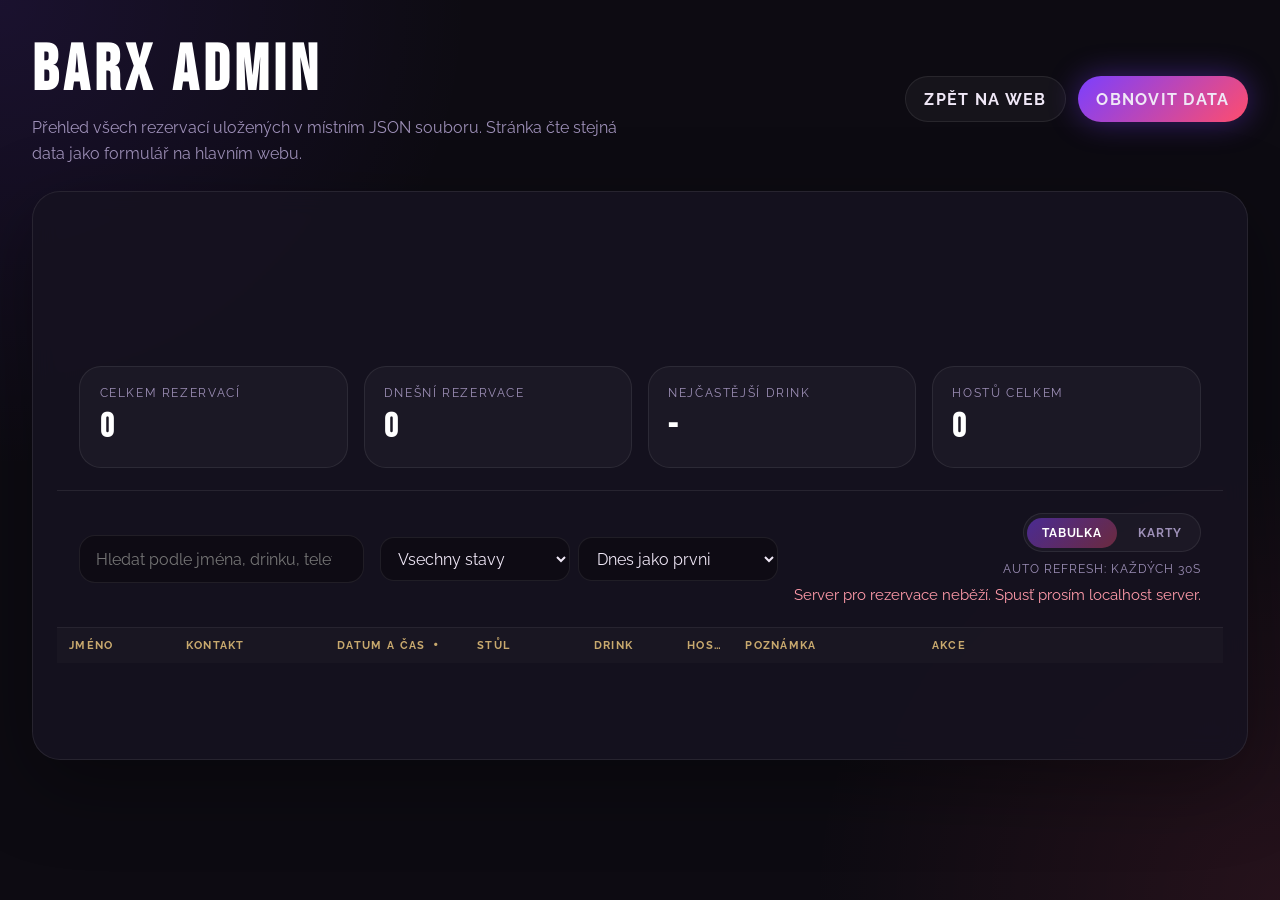
==== admin.html @ d971dcf2 "Enhance admin and public website functionality; add comments and improve code organization" ====
<!DOCTYPE html>
<html lang="cs">
<head>
  <meta charset="UTF-8" />
  <meta name="viewport" content="width=device-width, initial-scale=1.0" />
  <meta name="description" content="BarX Admin - přehled, filtrování a správa rezervací." />
  <meta name="robots" content="noindex,nofollow" />
  <meta property="og:type" content="website" />
  <meta property="og:locale" content="cs_CZ" />
  <meta property="og:site_name" content="BarX" />
  <meta property="og:title" content="BarX Admin" />
  <meta property="og:description" content="Interní administrační přehled rezervací pro BarX." />
  <title>BarX Admin</title>
  <link rel="preconnect" href="https://fonts.googleapis.com" />
  <link rel="preconnect" href="https://fonts.gstatic.com" crossorigin />
  <link rel="preload" as="style" href="https://fonts.googleapis.com/css2?family=Bebas+Neue&family=Raleway:wght@400;500;600;700&display=swap" />
  <link href="https://fonts.googleapis.com/css2?family=Bebas+Neue&family=Raleway:wght@400;500;600;700&display=swap" rel="stylesheet" />
  <link rel="preload" as="style" href="styles.css" />
  <link rel="stylesheet" href="styles.css" />
</head>
<body class="admin-page">
  <div class="shell">
    <header class="topbar">
      <div>
        <h1>BarX Admin</h1>
        <p>Přehled všech rezervací uložených v místním JSON souboru. Stránka čte stejná data jako formulář na hlavním webu.</p>
      </div>
      <div class="actions">
        <a class="btn" href="/index.html" data-tip="Přejít na hlavní web">Zpět na web</a>
        <button id="refreshBtn" class="btn btn-primary" type="button" data-tip="Znovu načíst rezervace ze serveru">Obnovit data</button>
      </div>
    </header>

    <section class="panel">
      <div class="stats">
        <div class="stat"><span>Celkem rezervací</span><strong id="statTotal">0</strong></div>
        <div class="stat"><span>Dnešní rezervace</span><strong id="statToday">0</strong></div>
        <div class="stat"><span>Nejčastější drink</span><strong id="statDrink">-</strong></div>
        <div class="stat"><span>Hostů celkem</span><strong id="statGuests">0</strong></div>
      </div>
      <div class="toolbar">
        <div class="search">
          <input id="searchInput" type="search" aria-label="Hledat rezervace" placeholder="Hledat podle jména, drinku, telefonu nebo stolu" />
        </div>
        <div class="filter-controls" aria-label="Filtr a razeni rezervaci">
          <select id="statusFilter" class="toolbar-select" aria-label="Filtr podle stavu" data-tip="Filtr podle stavu rezervace">
            <option value="all">Vsechny stavy</option>
            <option value="new">Nove</option>
            <option value="called">Volano</option>
            <option value="confirmed">Potvrzene</option>
            <option value="done">V poradku</option>
            <option value="completed">Dokonceno</option>
          </select>
          <select id="sortBy" class="toolbar-select" aria-label="Razeni rezervaci" data-tip="Razeni vysledku">
            <option value="today-first" selected>Dnes jako prvni</option>
            <option value="date-desc">Nejnovejsi termin</option>
            <option value="date-asc">Nejstarsi termin</option>
            <option value="created-desc">Nejnovejsi vytvoreni</option>
            <option value="created-asc">Nejstarsi vytvoreni</option>
            <option value="name-asc">Jmeno A-Z</option>
            <option value="guests-desc">Hoste od nejvice</option>
            <option value="guests-asc">Hoste od nejmene</option>
          </select>
        </div>
        <div class="toolbar-right">
          <div class="view-tabs">
            <button id="tabTable" class="view-tab is-active" type="button" data-view="table" data-tip="Zobrazit jako tabulku">Tabulka</button>
            <button id="tabCards" class="view-tab" type="button" data-view="cards" data-tip="Zobrazit jako karty">Karty</button>
          </div>
          <div id="autoRefreshInfo" class="auto-refresh">Auto refresh: každých 30s</div>
          <div id="status" class="status" role="status" aria-live="polite" aria-atomic="true"></div>
        </div>
      </div>
      <div id="tableView" class="view-content is-active table-wrap">
        <table>
          <thead>
            <tr>
              <th>Jméno</th>
              <th>Kontakt</th>
              <th>
                <button id="dateSortToggle" class="date-sort-btn" type="button" aria-label="Řazení podle data a času" data-tip="Řazení: neutral, vzestupně, sestupně">
                  Datum a čas <span id="dateSortIndicator" aria-hidden="true">•</span>
                </button>
              </th>
              <th>Stůl</th>
              <th>Drink</th>
              <th>Hosté</th>
              <th>Poznámka</th>
              <th>Akce</th>
            </tr>
          </thead>
          <tbody id="reservationRows"></tbody>
        </table>
        <div id="emptyState" class="empty" hidden>Zatím tu nejsou žádné rezervace.</div>
      </div>
      <div id="cardsView" class="view-content">
        <div class="cards-sort-row">
          <button id="dateSortToggleCards" class="date-sort-chip" type="button" aria-label="Řazení podle data a času" data-tip="Řazení: neutral, vzestupně, sestupně">
            Datum <span id="dateSortIndicatorCards" aria-hidden="true">•</span>
          </button>
        </div>
        <div id="reservationCards" class="cards-wrap"></div>
        <div id="emptyCards" class="empty" hidden>Zatím tu nejsou žádné rezervace.</div>
      </div>
    </section>
  </div>

  <script>
    // ===== BarX Admin Dashboard =====
    // Správa rezervací se live filtrováním, řazením a rychlými akcemi

    // API konfigurace
    const API_BASE = '/api/reservations';

    // Mapování table IDs na lidsky čitelné názvy
    const TABLE_LABELS = {
      'bar-2': 'Bar 02 · Barový pult',
      'window-4': 'Window 04 · U okna',
      'lounge-4': 'Lounge 04 · Lounge zóna',
      'booth-6': 'Booth 06 · Polouzavřený box',
      'vip-8': 'VIP 08 · Zadní salonek'
    };

    // ===== DOM REFERENCES =====
    // Odkazy na klíčové DOM prvky
    const rows = document.getElementById('reservationRows');
    const emptyState = document.getElementById('emptyState');
    const cardsWrap = document.getElementById('reservationCards');
    const emptyCards = document.getElementById('emptyCards');
    const tableView = document.getElementById('tableView');
    const cardsView = document.getElementById('cardsView');
    const autoRefreshInfo = document.getElementById('autoRefreshInfo');
    const tabButtons = document.querySelectorAll('.view-tab');
    const refreshBtn = document.getElementById('refreshBtn');
    const searchInput = document.getElementById('searchInput');
    const statusFilter = document.getElementById('statusFilter');
    const sortBy = document.getElementById('sortBy');
    const dateSortToggle = document.getElementById('dateSortToggle');
    const dateSortIndicator = document.getElementById('dateSortIndicator');
    const dateSortToggleCards = document.getElementById('dateSortToggleCards');
    const dateSortIndicatorCards = document.getElementById('dateSortIndicatorCards');
    const statusEl = document.getElementById('status');
    const statTotal = document.getElementById('statTotal');
    const statToday = document.getElementById('statToday');
    const statDrink = document.getElementById('statDrink');
    const statGuests = document.getElementById('statGuests');

    // ===== STATE VARIABLES =====
    // Veškeré stránkové stavy
    let reservations = [];          // Veškeré rezervace ze serveru
    let currentView = 'table';      // Aktuální pohled (table/cards)
    let userChangedView = false;    // Uživatel ručně změnil pohled (nemění se auto-refresh)
    let dateSortMode = 'none';      // Modo řazení data/času: 'none', 'asc', 'desc'

    // Aktualizuje UI indikátor řazení data (•/↑/↓)
    function updateDateSortUI() {
      const indicatorMap = {
        'none': '•',
        'asc': '↑',
        'desc': '↓'
      };
      const labelMap = {
        'none': 'Řazení podle data a času: bez řazení',
        'asc': 'Řazení podle data a času: vzestupně',
        'desc': 'Řazení podle data a času: sestupně'
      };
      const indicator = indicatorMap[dateSortMode] || '•';
      const label = labelMap[dateSortMode] || labelMap.none;
      dateSortIndicator.textContent = indicator;
      dateSortIndicatorCards.textContent = indicator;
      dateSortToggle.setAttribute('aria-label', label);
      dateSortToggleCards.setAttribute('aria-label', label);
    }

    // Cykluje mode řazení: none → asc → desc → none
    function cycleDateSortMode() {
      if (dateSortMode === 'none') {
        dateSortMode = 'asc';
      } else if (dateSortMode === 'asc') {
        dateSortMode = 'desc';
      } else {
        dateSortMode = 'none';
      }
      updateDateSortUI();
      renderViews();
    }

    // Normalizuje status na jednu ze 5 povolených hodnot
    function normalizeStatus(status) {
      const value = String(status || 'new').trim();
      const allowed = ['new', 'called', 'confirmed', 'done', 'completed'];
      return allowed.includes(value) ? value : 'new';
    }

    // Mapuje status internal na zobrazovaný label (česky)
    function statusLabel(status) {
      const map = {
        'new': 'nova',
        'called': 'volano',
        'confirmed': 'potvrzena',
        'done': 'v poradku',
        'completed': 'dokonceno'
      };
      return map[normalizeStatus(status)] || 'nova';
    }

    // Zobrazuje zprávu o statusu (erfolg/error/warning)
    function setStatus(message, type = '') {
      statusEl.textContent = message;
      statusEl.className = type ? 'status ' + type : 'status';
    }

    // Určí, zda je datum dnes, v minulosti, nebo v budoucnosti
    function getDateState(dateValue) {
      const today = new Date().toISOString().split('T')[0];
      if (dateValue === today) return 'today';
      if (dateValue < today) return 'past';
      return 'future';
    }

    // Vrátí českou reprezentaci relatívního data
    function formatRelativeState(state) {
      if (state === 'today') return 'dnes';
      if (state === 'past') return 'minulé';
      return 'budoucí';
    }

    // Přepíná mezi tabulkovým a kartovým pohledem
    function switchView(view) {
      currentView = view;
      tableView.classList.toggle('is-active', view === 'table');
      cardsView.classList.toggle('is-active', view === 'cards');
      tabButtons.forEach(button => {
        button.classList.toggle('is-active', button.dataset.view === view);
      });
    }

    // API wrapper - vrací parsed JSON nebo vyhodí chybu
    async function apiRequest(url, options = {}) {
      const response = await fetch(url, {
        headers: {
          'Content-Type': 'application/json',
          ...(options.headers || {})
        },
        ...options
      });
      const payload = (response.headers.get('content-type') || '').includes('application/json')
        ? await response.json()
        : null;
      if (!response.ok) {
        throw new Error(payload && payload.error ? payload.error : 'Nepodařilo se načíst data.');
      }
      return payload;
    }

    // Formátuje datum a čas pro zobrazení
    function formatDate(dateValue, slotValue) {
      return new Intl.DateTimeFormat('cs-CZ', {
        weekday: 'short',
        day: 'numeric',
        month: 'numeric',
        year: 'numeric'
      }).format(new Date(dateValue + 'T12:00:00')) + ' · ' + slotValue;
    }

    // Aktualizuje statistiky v panelu (počty, nejčastější drink, hosty)
    function updateStats(items) {
      statTotal.textContent = String(items.length);
      const today = new Date().toISOString().split('T')[0];
      statToday.textContent = String(items.filter(item => item.date === today).length);
      statGuests.textContent = String(items.reduce((sum, item) => sum + Number(item.guests || 0), 0));
      const drinkCounts = items.reduce((acc, item) => {
        const key = item.drink || 'Bez drinku';
        acc[key] = (acc[key] || 0) + 1;
        return acc;
      }, {});
      const topDrink = Object.entries(drinkCounts).sort((a, b) => b[1] - a[1])[0];
      statDrink.textContent = topDrink ? topDrink[0] : '-';
    }

    // ===== CORE FILTERING & SORTING =====
    // Filtruje rezervace podle stavu a hledaného termínu
    // Aplikuje řazení: dateSortMode (ručí), nebo sortBy dropdown
    // Dohlíží na to, aby dnešní položky byly vždy první
    function getFilteredReservations() {
      const term = searchInput.value.trim().toLowerCase();
      const filtered = reservations.filter(item => {
        const normalizedStatus = normalizeStatus(item.status);
        if (statusFilter.value !== 'all' && normalizedStatus !== statusFilter.value) {
          return false;
        }
        if (!term) return true;
        return [
          item.name,
          item.phone,
          item.email,
          item.drink,
          statusLabel(item.status),
          item.tableId,
          TABLE_LABELS[item.tableId] || ''
        ].join(' ').toLowerCase().includes(term);
      });

      const parseSlotMinutes = (slotValue) => {
        const parts = String(slotValue || '').split(':');
        const hours = Number(parts[0] || 0);
        const minutes = Number(parts[1] || 0);
        return (hours * 60) + minutes;
      };

      const reservationDateTime = (item) => {
        const dateBase = new Date(item.date + 'T00:00:00').getTime();
        return dateBase + (parseSlotMinutes(item.slot) * 60000);
      };

      const now = new Date();
      const today = now.getFullYear() + '-' + String(now.getMonth() + 1).padStart(2, '0') + '-' + String(now.getDate()).padStart(2, '0');

      if (dateSortMode === 'asc') {
        filtered.sort((a, b) => reservationDateTime(a) - reservationDateTime(b));
        return filtered;
      }
      if (dateSortMode === 'desc') {
        filtered.sort((a, b) => reservationDateTime(b) - reservationDateTime(a));
        return filtered;
      }

      const sortMode = sortBy.value;
      const compareWithinGroup = (a, b) => {
        if (sortMode === 'today-first') return reservationDateTime(b) - reservationDateTime(a);
        if (sortMode === 'date-asc') return reservationDateTime(a) - reservationDateTime(b);
        if (sortMode === 'date-desc') return reservationDateTime(b) - reservationDateTime(a);
        if (sortMode === 'created-asc') return new Date(a.createdAt).getTime() - new Date(b.createdAt).getTime();
        if (sortMode === 'created-desc') return new Date(b.createdAt).getTime() - new Date(a.createdAt).getTime();
        if (sortMode === 'name-asc') return String(a.name || '').localeCompare(String(b.name || ''), 'cs');
        if (sortMode === 'guests-asc') return Number(a.guests || 0) - Number(b.guests || 0);
        if (sortMode === 'guests-desc') return Number(b.guests || 0) - Number(a.guests || 0);
        return 0;
      };

      filtered.sort((a, b) => {
        const todayRankA = a.date === today ? 0 : 1;
        const todayRankB = b.date === today ? 0 : 1;
        if (todayRankA !== todayRankB) return todayRankA - todayRankB;

        if (dateSortMode === 'asc') return reservationDateTime(a) - reservationDateTime(b);
        if (dateSortMode === 'desc') return reservationDateTime(b) - reservationDateTime(a);
        return compareWithinGroup(a, b);
      });

      return filtered;
    }

    // Aktualizuje rezervaci (PATCH) a načte data
    async function updateReservation(id, patch, successMessage) {
      await apiRequest(API_BASE + '/' + id, {
        method: 'PATCH',
        body: JSON.stringify(patch)
      });
      await loadReservations();
      setStatus(successMessage, 'success');
    }

    // Přiřadí event handlery pro akce (call/confirm/done/delete)
    function attachActionHandlers(container, item) {
      container.querySelectorAll('[data-action]').forEach(button => {
        button.addEventListener('click', async () => {
          const action = button.getAttribute('data-action');
          if (action === 'delete') {
            try {
              await apiRequest(API_BASE + '/' + item.id, { method: 'DELETE' });
              await loadReservations();
              setStatus('Rezervace byla smazána.', 'success');
            } catch (error) {
              setStatus(error.message, 'error');
            }
            return;
          }

          try {
            if (action === 'call') {
              await updateReservation(item.id, { status: 'called' }, 'Rezervace označena jako volano.');
              window.location.href = 'tel:' + String(item.phone || '').replace(/\s+/g, '');
              return;
            }
            if (action === 'confirm') {
              await updateReservation(item.id, { status: 'confirmed' }, 'Rezervace byla potvrzena.');
              return;
            }
            if (action === 'done') {
              await updateReservation(item.id, { status: 'done' }, 'Rezervace označena jako v pořádku.');
            }
          } catch (error) {
            setStatus(error.message, 'error');
          }
        });
      });
    }

    // ===== RENDERING =====
    // Vykresluje tabulkový pohled
    function renderTable(filtered) {
      rows.innerHTML = '';
      emptyState.hidden = filtered.length > 0;

      filtered.forEach(item => {
        const tr = document.createElement('tr');
        const status = normalizeStatus(item.status);
        tr.innerHTML =
          '<td><strong>' + item.name + '</strong><br><span class="badge status-' + status + '">' + statusLabel(status) + '</span></td>' +
          '<td>' + item.phone + '<br><span class="muted">' + item.email + '</span></td>' +
          '<td>' + formatDate(item.date, item.slot) + '<br><span class="muted">vytvořeno ' + new Date(item.createdAt).toLocaleString('cs-CZ') + '</span></td>' +
          '<td><span class="table-highlight" title="' + (TABLE_LABELS[item.tableId] || item.tableId) + '">' + (TABLE_LABELS[item.tableId] || item.tableId) + '</span></td>' +
          '<td>' + (item.drink || '-') + '</td>' +
          '<td>' + item.guests + '</td>' +
          '<td title="' + (item.note || '') + '">' + (item.note || '<span class="muted">bez poznámky</span>') + '</td>' +
          '<td><div class="row-actions">' +
            '<button class="mini-btn is-muted" type="button" data-action="call" aria-label="Zavolat" data-tip="Zavolat hostu">☎</button>' +
            '<button class="mini-btn is-success" type="button" data-action="confirm" aria-label="Potvrdit" data-tip="Potvrdit rezervaci">✓</button>' +
            '<button class="mini-btn is-gold" type="button" data-action="done" aria-label="V pořádku" data-tip="Označit jako v pořádku">★</button>' +
            '<button class="mini-btn is-danger" type="button" data-action="delete" aria-label="Smazat" data-tip="Smazat rezervaci">🗑</button>' +
          '</div></td>';
        attachActionHandlers(tr, item);
        rows.appendChild(tr);
      });
    }

    // Vykresluje kartový pohled
    function renderCards(filtered) {
      cardsWrap.innerHTML = '';
      emptyCards.hidden = filtered.length > 0;

      const today = new Date().toISOString().split('T')[0];
      const todayItems = [];
      const otherItems = [];
      filtered.forEach(item => {
        if (item.date === today) {
          todayItems.push(item);
          return;
        }
        otherItems.push(item);
      });
      const cardsItems = todayItems.concat(otherItems);

      cardsItems.forEach(item => {
        const state = getDateState(item.date);
        const status = normalizeStatus(item.status);
        const card = document.createElement('article');
        card.className = 'reservation-card ' + state;
        card.innerHTML =
          '<div class="card-head">' +
            '<div class="card-name">' + item.name + '</div>' +
            '<div class="card-tags">' +
              '<span class="card-tag ' + state + '">' + formatRelativeState(state) + '</span>' +
              '<span class="badge status-' + status + '">' + statusLabel(status) + '</span>' +
              '<span class="card-tag">' + (item.drink || '-') + '</span>' +
            '</div>' +
          '</div>' +
          '<div class="card-table-highlight">Stůl: ' + (TABLE_LABELS[item.tableId] || item.tableId) + '</div>' +
          '<div class="card-meta">' +
            formatDate(item.date, item.slot) + '<br>' +
            item.guests + ' hostů · ' + item.phone + '<br>' +
            (item.note ? item.note : '<span class="muted">bez poznámky</span>') +
          '</div>' +
          '<div class="row-actions">' +
            '<button class="mini-btn is-muted" type="button" data-action="call" aria-label="Zavolat" data-tip="Zavolat hostu">☎</button>' +
            '<button class="mini-btn is-success" type="button" data-action="confirm" aria-label="Potvrdit" data-tip="Potvrdit rezervaci">✓</button>' +
            '<button class="mini-btn is-gold" type="button" data-action="done" aria-label="V pořádku" data-tip="Označit jako v pořádku">★</button>' +
            '<button class="mini-btn is-danger" type="button" data-action="delete" aria-label="Smazat" data-tip="Smazat rezervaci">🗑</button>' +
          '</div>';

        attachActionHandlers(card, item);

        cardsWrap.appendChild(card);
      });
    }

    function renderViews() {
      const filtered = getFilteredReservations();
      updateStats(filtered);
      renderTable(filtered);
      renderCards(filtered);
    }

    async function loadReservations() {
      const payload = await apiRequest(API_BASE);
      reservations = payload.reservations || [];
      renderViews();
    }

    refreshBtn.addEventListener('click', async () => {
      try {
        await loadReservations();
        setStatus('Data byla obnovena.', 'success');
      } catch (error) {
        setStatus(error.message, 'error');
      }
    });

    searchInput.addEventListener('input', () => {
      renderViews();
    });

    statusFilter.addEventListener('change', () => {
      renderViews();
    });

    sortBy.addEventListener('change', () => {
      renderViews();
    });

    dateSortToggle.addEventListener('click', cycleDateSortMode);
    dateSortToggleCards.addEventListener('click', cycleDateSortMode);

    tabButtons.forEach(button => {
      button.addEventListener('click', () => {
        userChangedView = true;
        switchView(button.dataset.view);
      });
    });

    function applyMobileViewDefaults() {
      if (window.matchMedia('(max-width: 760px)').matches && !userChangedView) {
        switchView('cards');
      }
    }

    window.addEventListener('resize', applyMobileViewDefaults);
    applyMobileViewDefaults();
    updateDateSortUI();

    setInterval(async () => {
      try {
        await loadReservations();
        autoRefreshInfo.textContent = 'Auto refresh: právě aktualizováno v ' + new Date().toLocaleTimeString('cs-CZ');
      } catch (error) {
        autoRefreshInfo.textContent = 'Auto refresh: chyba připojení';
      }
    }, 30000);

    loadReservations().catch(error => {
      setStatus('Server pro rezervace neběží. Spusť prosím localhost server.', 'error');
      console.error(error);
    });
  </script>
</body>
</html>
---- styles.css ----
*, *::before, *::after { box-sizing: border-box; margin: 0; padding: 0; }

    :root {
      --bg:        #0d0b12;
      --surface:   #15121e;
      --card:      #1c1829;
      --accent1:   #c8a96e;   /* gold */
      --accent2:   #7b3fff;   /* purple */
      --accent3:   #ff4d6d;   /* pink‑red */
      --text:      #e8e0f0;
      --muted:     #8b7fa3;
      --radius:    18px;
    }

    html { scroll-behavior: smooth; }

    body {
      background: var(--bg);
      color: var(--text);
      font-family: 'Raleway', sans-serif;
      min-height: 100vh;
      overflow-x: hidden;
    }

    .skip-link {
      position: absolute;
      left: 1rem;
      top: -3.5rem;
      z-index: 1000;
      padding: .6rem .9rem;
      border-radius: 10px;
      background: #fff;
      color: #111;
      font-weight: 700;
      text-decoration: none;
      transition: top .2s ease;
    }
    .skip-link:focus-visible {
      top: 1rem;
      outline: 2px solid var(--accent2);
      outline-offset: 2px;
    }

    /* ── TOOLTIPS ─────────────────────────────────────── */
    [data-tip] { position: relative; }
    [data-tip]::after {
      content: attr(data-tip);
      position: absolute;
      bottom: calc(100% + 9px);
      left: 50%;
      transform: translateX(-50%) scale(.94);
      transform-origin: bottom center;
      background: rgba(14, 11, 22, 0.97);
      color: #e8e0f0;
      font-family: 'Raleway', sans-serif;
      font-size: .72rem;
      font-weight: 500;
      line-height: 1.45;
      padding: .38rem .7rem;
      border-radius: 8px;
      white-space: nowrap;
      pointer-events: none;
      opacity: 0;
      transition: opacity .17s ease, transform .17s ease;
      z-index: 9000;
      border: 1px solid rgba(200,169,110,.22);
      box-shadow: 0 6px 20px rgba(0,0,0,.55);
      letter-spacing: .015em;
    }
    [data-tip]::before {
      content: '';
      position: absolute;
      bottom: calc(100% + 3px);
      left: 50%;
      transform: translateX(-50%);
      border: 5px solid transparent;
      border-top-color: rgba(14, 11, 22, 0.97);
      pointer-events: none;
      opacity: 0;
      transition: opacity .17s ease;
      z-index: 9000;
    }
    [data-tip]:hover::after,
    [data-tip]:focus-visible::after {
      opacity: 1;
      transform: translateX(-50%) scale(1);
    }
    [data-tip]:hover::before,
    [data-tip]:focus-visible::before { opacity: 1; }

    /* Nav tooltips point downward (nav is fixed at top of viewport) */
    nav [data-tip]::after {
      bottom: auto;
      top: calc(100% + 9px);
      transform-origin: top center;
      transform: translateX(-50%) scale(.94);
    }
    nav [data-tip]:hover::after,
    nav [data-tip]:focus-visible::after {
      transform: translateX(-50%) scale(1);
    }
    nav [data-tip]::before {
      bottom: auto;
      top: calc(100% + 3px);
      border-top-color: transparent;
      border-bottom-color: rgba(14, 11, 22, 0.97);
    }

    /* ── FLOATING GAS PLANET ─────────────────────────── */
    .gas-planet {
      position: absolute;
      width: 320px;
      height: 320px;
      left: -18%;
      top: 8%;
      border-radius: 50%;
      pointer-events: none;
      z-index: 0;
      opacity: .52;
      background:
        radial-gradient(circle at 28% 23%, rgba(255,255,255,.46) 0%, rgba(255,255,255,.16) 14%, transparent 34%),
        radial-gradient(circle at 74% 79%, rgba(24,11,48,.58) 0%, rgba(24,11,48,.18) 48%, transparent 72%),
        radial-gradient(circle at 36% 56%, rgba(139,92,246,.40) 0%, rgba(118,80,214,.32) 44%, rgba(97,64,184,.24) 66%, transparent 84%),
        radial-gradient(circle at 62% 64%, rgba(37,20,67,.30) 0%, rgba(22,12,43,.16) 58%, rgba(11,6,23,.1) 84%);
      box-shadow: inset -24px -20px 54px rgba(13,6,26,.42), 0 0 38px rgba(123,63,255,.16);
      filter: saturate(1.08);
      transform-origin: center;
      animation: gasPlanetOrbitHero 52s ease-in-out infinite alternate, gasPlanetSpin 34s linear infinite, gasPlanetBreath 11s ease-in-out infinite;
    }
    .gas-planet::before {
      content: '';
      position: absolute;
      inset: -14px;
      border-radius: 50%;
      border: 1.5px solid rgba(255,215,150,.18);
      border-left-color: rgba(255,215,150,.05);
      border-right-color: rgba(255,215,150,.05);
      transform: rotate(-15deg) scale(1.10, .84);
    }
    .gas-planet::after {
      content: '';
      position: absolute;
      width: 390px;
      height: 64px;
      left: -35px;
      top: 118px;
      border-radius: 50%;
      background: radial-gradient(ellipse at center, rgba(139,92,246,.22) 0%, rgba(139,92,246,.10) 36%, transparent 74%);
      transform: rotate(-10deg);
    }

    /* ── NAV ──────────────────────────────────────── */
    nav {
      position: fixed; top: 0; left: 0; right: 0; z-index: 100;
      display: flex; align-items: center; justify-content: space-between;
      padding: 1rem 2.5rem;
      background: linear-gradient(to bottom, rgba(13,11,18,.95) 0%, rgba(13,11,18,.78) 55%, rgba(13,11,18,.28) 100%);
      box-shadow: 0 8px 24px rgba(0,0,0,.18);
    }
    nav::after {
      content: '';
      position: absolute;
      left: 0;
      right: 0;
      bottom: -22px;
      height: 24px;
      background: linear-gradient(to bottom, rgba(13,11,18,.2), rgba(13,11,18,0));
      pointer-events: none;
    }
    .nav-logo {
      font-family: 'Bebas Neue', sans-serif;
      font-size: 2rem;
      letter-spacing: .12em;
      background: linear-gradient(135deg, var(--accent1), var(--accent3));
      background-clip: text;
      -webkit-background-clip: text;
      -webkit-text-fill-color: transparent;
    }
    .nav-links { display: flex; gap: 2rem; list-style: none; }
    .nav-links a {
      color: var(--muted);
      text-decoration: none;
      font-weight: 600;
      font-size: .85rem;
      letter-spacing: .08em;
      text-transform: uppercase;
      transition: color .25s;
    }
    .nav-links a:hover { color: #f0c986; }
    .nav-links a:focus-visible {
      color: #f0c986;
      outline: 2px solid rgba(240, 201, 134, .9);
      outline-offset: 4px;
      border-radius: 6px;
    }

    /* ── HERO ─────────────────────────────────────── */
    .hero {
      min-height: 100vh;
      display: flex; flex-direction: column;
      align-items: center; justify-content: center;
      text-align: center;
      padding: 2rem;
      position: relative;
      overflow: hidden;
    }
    .hero::before {
      content: '';
      position: absolute; inset: 0;
      background:
        radial-gradient(ellipse 80% 60% at 50% 40%, rgba(123,63,255,.18) 0%, transparent 70%),
        radial-gradient(ellipse 50% 40% at 80% 70%, rgba(255,77,109,.12) 0%, transparent 60%),
        radial-gradient(ellipse 40% 30% at 20% 80%, rgba(200,169,110,.10) 0%, transparent 60%);
      animation: heroPulse 9s ease-in-out infinite;
      z-index: 0;
      will-change: transform, opacity;
      pointer-events: none;
    }
    .hero::after {
      content: '';
      position: absolute;
      width: 120vmax;
      height: 120vmax;
      left: 50%;
      top: 50%;
      transform: translate(-50%, -50%);
      border-radius: 50%;
      background:
        conic-gradient(
          from 0deg,
          rgba(123,63,255,.18),
          rgba(255,77,109,.12),
          rgba(0,212,170,.10),
          rgba(200,169,110,.12),
          rgba(123,63,255,.18)
        );
      filter: blur(70px);
      opacity: .28;
      animation: heroAuroraSpin 24s linear infinite, heroAuroraBreath 8s ease-in-out infinite;
      z-index: 0;
      pointer-events: none;
      will-change: transform, opacity;
    }
    .hero-eyebrow {
      font-size: .78rem;
      letter-spacing: .3em;
      text-transform: uppercase;
      color: var(--accent1);
      margin-bottom: 1.2rem;
    }
    .hero h1 {
      font-family: 'Bebas Neue', sans-serif;
      font-size: clamp(4rem, 14vw, 11rem);
      line-height: .95;
      letter-spacing: .06em;
      background: linear-gradient(135deg, #fff 0%, var(--accent1) 25%, var(--accent2) 55%, var(--accent3) 80%, #fff 100%);
      background-size: 300% 300%;
      background-clip: text;
      -webkit-background-clip: text;
      -webkit-text-fill-color: transparent;
      margin-bottom: 1.5rem;
      animation: gradientShift 8s ease infinite, fadeUp 1s ease .3s both;
    }
    .hero-sub {
      font-family: 'Playfair Display', serif;
      font-style: italic;
      font-size: clamp(1.1rem, 2.5vw, 1.6rem);
      color: #c8bddb;
      max-width: 560px;
      line-height: 1.6;
      margin-bottom: 2.5rem;
    }
    .btn {
      display: inline-block;
      padding: .85rem 2.4rem;
      border-radius: 50px;
      font-family: 'Raleway', sans-serif;
      font-weight: 700;
      font-size: .9rem;
      letter-spacing: .1em;
      text-transform: uppercase;
      text-decoration: none;
      cursor: pointer;
      border: none;
      transition: transform .2s, box-shadow .2s;
    }
    .btn-primary {
      background: linear-gradient(135deg, var(--accent2), var(--accent3));
      color: #fff;
      box-shadow: 0 0 30px rgba(123,63,255,.4);
    }
    .btn-primary:hover {
      transform: translateY(-3px);
      box-shadow: 0 0 50px rgba(123,63,255,.6);
    }
    .btn:focus-visible {
      outline: 2px solid rgba(240, 201, 134, .95);
      outline-offset: 3px;
      box-shadow: 0 0 0 6px rgba(240, 201, 134, .15);
    }
    .btn-secondary {
      background: rgba(255,255,255,.05);
      color: var(--text);
      border: 1px solid rgba(200,169,110,.25);
      box-shadow: inset 0 0 0 1px rgba(255,255,255,.03);
    }
    .btn-secondary:hover {
      transform: translateY(-3px);
      border-color: rgba(200,169,110,.5);
      box-shadow: 0 0 30px rgba(200,169,110,.14);
    }
    .hero-actions {
      display: flex;
      gap: 1rem;
      flex-wrap: wrap;
      justify-content: center;
    }

    /* glowing orbs */
    .orb {
      position: absolute;
      border-radius: 50%;
      filter: blur(80px);
      opacity: .35;
      pointer-events: none;
      animation: float 8s ease-in-out infinite;
    }
    .orb-1 { width: 380px; height: 380px; background: var(--accent2); top: -80px; left: -100px; animation: orbPulse 9s ease-in-out infinite; }
    .orb-2 { width: 280px; height: 280px; background: var(--accent3); bottom: 60px; right: -60px; animation: orbPulse 7s ease-in-out infinite 2s; }
    .orb-3 { width: 200px; height: 200px; background: var(--accent1); bottom: 100px; left: 10%; animation: orbPulse 11s ease-in-out infinite 4s; }
    @keyframes float {
      0%, 100% { transform: translateY(0); }
      50%       { transform: translateY(-30px); }
    }
    @keyframes gasPlanetOrbitHero {
      0%   { transform: translate3d(0, 0, 0) scale(1); }
      30%  { transform: translate3d(36vw, 10vh, 0) scale(1.02); }
      60%  { transform: translate3d(64vw, 33vh, 0) scale(.98); }
      100% { transform: translate3d(86vw, 8vh, 0) scale(1); }
    }
    @keyframes gasPlanetSpin {
      from { filter: hue-rotate(0deg) saturate(1.06); }
      to   { filter: hue-rotate(4deg) saturate(1.08); }
    }
    @keyframes gasPlanetBreath {
      0%, 100% { opacity: .44; }
      50% { opacity: .58; }
    }

    /* ── SECTION COMMON ───────────────────────────── */
    section {
      padding: 6rem 1.5rem;
      scroll-margin-top: 96px;
    }
    .section-label {
      display: block;
      text-align: center;
      font-size: .72rem;
      letter-spacing: .35em;
      text-transform: uppercase;
      color: var(--accent1);
      margin-bottom: .6rem;
    }
    .section-title {
      text-align: center;
      font-family: 'Bebas Neue', sans-serif;
      font-size: clamp(2.4rem, 6vw, 4rem);
      letter-spacing: .08em;
      margin-bottom: 3.5rem;
      color: var(--text);
    }

    /* ── MENU ─────────────────────────────────────── */
    #menu { background: var(--surface); }

    .category-tabs {
      display: flex; justify-content: center; gap: .75rem;
      flex-wrap: wrap; margin-bottom: 3rem;
    }
    .tab-btn {
      padding: .5rem 1.5rem;
      border-radius: 50px;
      border: 1.5px solid rgba(200,169,110,.3);
      background: transparent;
      color: var(--muted);
      font-family: 'Raleway', sans-serif;
      font-weight: 600;
      font-size: .8rem;
      letter-spacing: .08em;
      text-transform: uppercase;
      cursor: pointer;
      transition: all .2s;
    }
    .tab-btn.active, .tab-btn:hover {
      background: var(--accent1);
      border-color: var(--accent1);
      color: #0d0b12;
    }

    .menu-grid {
      display: grid;
      grid-template-columns: repeat(auto-fill, minmax(290px, 1fr));
      gap: 1.5rem;
      max-width: 1200px;
      margin: 0 auto;
    }

    .drink-card {
      background: var(--card);
      border-radius: var(--radius);
      padding: 1.8rem;
      border: 1px solid rgba(255,255,255,.05);
      position: relative;
      overflow: hidden;
      transition: transform .3s, box-shadow .3s;
      cursor: default;
    }
    .drink-card::before {
      content: '';
      position: absolute; top: 0; left: 0; right: 0; height: 3px;
    .tab-btn:focus-visible {
      outline: 2px solid rgba(240, 201, 134, .95);
      outline-offset: 2px;
    }
      border-radius: var(--radius) var(--radius) 0 0;
      background: var(--card-accent, linear-gradient(90deg, var(--accent2), var(--accent3)));
    }
    .drink-card:hover {
      transform: translateY(-6px);
      box-shadow: 0 20px 50px rgba(0,0,0,.5), 0 0 30px var(--glow, rgba(123,63,255,.2));
    }
    .drink-card.is-clickable {
      cursor: pointer;
    }
    .drink-card.is-clickable:focus-visible {
      outline: 2px solid rgba(240, 201, 134, .95);
      outline-offset: 3px;
    }

    .drink-modal {
      position: fixed;
      inset: 0;
      z-index: 12000;
      display: none;
      place-items: center;
      padding: 1rem;
    }
    .drink-modal.is-open {
      display: grid;
    }
    .drink-modal-backdrop {
      position: absolute;
      inset: 0;
      background: rgba(8, 7, 15, .48);
      backdrop-filter: blur(3px);
    }
    .drink-modal-dialog {
      position: relative;
      z-index: 1;
      width: min(720px, 96vw);
      border-radius: 24px;
      border: 1px solid rgba(255,255,255,.1);
      background: linear-gradient(165deg, rgba(26,22,36,.97), rgba(14,12,21,.95));
      box-shadow: 0 30px 80px rgba(0,0,0,.55);
      display: grid;
      grid-template-columns: 1fr 1.1fr;
      overflow: hidden;
    }
    .drink-modal-close {
      position: absolute;
      top: .55rem;
      right: .6rem;
      width: 2.3rem;
      height: 2.3rem;
      border-radius: 999px;
      border: 1px solid rgba(255,255,255,.34);
      background: rgba(0,0,0,.48);
      color: #fff;
      font-size: 1.28rem;
      line-height: 1;
      cursor: pointer;
      z-index: 2;
    }
    .drink-modal-close:hover {
      border-color: rgba(240, 201, 134, .9);
      color: #f0c986;
    }
    .drink-modal-visual {
      --drink-tone-1: #7b3fff;
      --drink-tone-2: #ff4d6d;
      --drink-tone-3: #c8a96e;
      position: relative;
      min-height: 280px;
      background:
        radial-gradient(circle at 22% 18%, color-mix(in srgb, var(--drink-tone-1) 72%, transparent), transparent 55%),
        radial-gradient(circle at 80% 25%, color-mix(in srgb, var(--drink-tone-2) 68%, transparent), transparent 58%),
        radial-gradient(circle at 65% 85%, color-mix(in srgb, var(--drink-tone-3) 58%, transparent), transparent 62%),
        linear-gradient(145deg, #13101e, #08070f);
      isolation: isolate;
    }
    .drink-modal-orb {
      position: absolute;
      width: 170px;
      height: 170px;
      border-radius: 50%;
      top: 50%;
      left: 50%;
      transform: translate(-50%, -50%);
      background: linear-gradient(135deg, var(--drink-tone-1), var(--drink-tone-2), var(--drink-tone-3));
      filter: saturate(1.12);
      box-shadow: inset -18px -14px 40px rgba(0,0,0,.35), 0 25px 40px rgba(0,0,0,.35);
    }
    .drink-modal-glow {
      position: absolute;
      inset: 12% 10%;
      background: radial-gradient(circle, color-mix(in srgb, var(--drink-tone-2) 32%, transparent) 0%, transparent 64%);
      filter: blur(12px);
      opacity: .9;
    }
    .drink-modal-glyph {
      position: absolute;
      left: 50%;
      top: 50%;
      transform: translate(-50%, -50%);
      font-size: 2.2rem;
      text-shadow: 0 8px 20px rgba(0,0,0,.35);
      z-index: 1;
    }
    .drink-modal-content {
      padding: 1.5rem 1.45rem 1.3rem;
      display: grid;
      gap: .7rem;
      align-content: start;
    }
    .drink-modal-badge {
      display: inline-flex;
      justify-self: start;
      border-radius: 999px;
      border: 1px solid rgba(200,169,110,.32);
      background: rgba(200,169,110,.14);
      color: var(--accent1);
      font-size: .64rem;
      letter-spacing: .12em;
      text-transform: uppercase;
      padding: .22rem .58rem;
      font-weight: 700;
    }
    .drink-modal-content h3 {
      font-family: 'Bebas Neue', sans-serif;
      font-size: 2rem;
      letter-spacing: .06em;
      color: #fff;
      margin: 0;
    }
    .drink-modal-desc {
      color: var(--muted);
      line-height: 1.6;
      font-size: .93rem;
    }
    .drink-modal-meta-row {
      color: #d7d3e8;
      font-size: .9rem;
    }
    .drink-modal-meta-row strong {
      color: #fff;
      margin-right: .3rem;
    }
    .drink-modal-ingredients {
      display: flex;
      flex-wrap: wrap;
      gap: .45rem;
      margin-top: .2rem;
    }
    .ingredient-chip {
      border: 1px solid rgba(255,255,255,.14);
      background: rgba(255,255,255,.05);
      color: #eae4f6;
      border-radius: 999px;
      padding: .22rem .58rem;
      font-size: .7rem;
      letter-spacing: .06em;
      text-transform: uppercase;
    }
    body.modal-open {
      overflow: hidden;
    }

    .field input:focus-visible,
    .field select:focus-visible,
    .field textarea:focus-visible {
      box-shadow: 0 0 0 4px rgba(123,63,255,.2), 0 0 0 6px rgba(240, 201, 134, .12);
    }
    .drink-badge {
      display: inline-block;
      padding: .25rem .7rem;
      border-radius: 50px;
      font-size: .6rem;
      font-weight: 700;
    .slot-btn:focus-visible,
    .table-option:focus-visible,
    .ghost-btn:focus-visible,
    .excuse-btn:focus-visible {
      outline: 2px solid rgba(240, 201, 134, .95);
      outline-offset: 2px;
    }
      letter-spacing: .12em;
      text-transform: uppercase;
      margin-bottom: 1rem;
      background: rgba(200,169,110,.12);
      color: var(--accent1);
.admin-page .search input:focus-visible {
  box-shadow: 0 0 0 4px rgba(123,63,255,.2), 0 0 0 6px rgba(240, 201, 134, .12);
}
      border: 1px solid rgba(200,169,110,.25);
    }
    .drink-name {
      font-family: 'Bebas Neue', sans-serif;
.admin-page .view-tab:focus-visible,
.admin-page .mini-btn:focus-visible {
  outline: 2px solid rgba(240, 201, 134, .95);
  outline-offset: 2px;
}
      font-size: 2rem;
      letter-spacing: .06em;
      color: #fff;
      margin-bottom: .4rem;
    }
    .drink-sub {
      font-size: .78rem;
      color: var(--accent1);
      font-weight: 600;
      letter-spacing: .06em;
      text-transform: uppercase;
      margin-bottom: .8rem;
    }
    .drink-desc {
      font-size: .88rem;
      color: var(--muted);
      line-height: 1.65;
      margin-bottom: 1.4rem;
    }
    .drink-footer {
      display: flex; align-items: center; justify-content: space-between;
    }
    .drink-price {
      font-family: 'Bebas Neue', sans-serif;
      font-size: 1.6rem;
      letter-spacing: .04em;
      color: var(--accent1);
    }
    .drink-abv {
      display: flex; align-items: center; gap: .35rem;
      font-size: .72rem; font-weight: 700;
      color: var(--muted); letter-spacing: .05em; text-transform: uppercase;
    }
    .abv-dots { display: flex; gap: 3px; }
    .abv-dot {
      width: 7px; height: 7px; border-radius: 50%;
      background: rgba(255,255,255,.15);
    }
    .abv-dot.filled { background: var(--accent3); }

    /* card colour themes */
    .theme-purple { --card-accent: linear-gradient(90deg, #7b3fff, #c044ff); --glow: rgba(123,63,255,.25); }
    .theme-red    { --card-accent: linear-gradient(90deg, #ff4d6d, #ff8c42); --glow: rgba(255,77,109,.2); }
    .theme-gold   { --card-accent: linear-gradient(90deg, #c8a96e, #f0d080); --glow: rgba(200,169,110,.2); }
    .theme-teal   { --card-accent: linear-gradient(90deg, #00d4aa, #00a8e8); --glow: rgba(0,212,170,.2); }
    .theme-pink   { --card-accent: linear-gradient(90deg, #ff6eb4, #ff4d6d); --glow: rgba(255,110,180,.2); }

    /* ── ABOUT ─────────────────────────────────────── */
    #about {
      background: var(--bg);
      display: flex; flex-direction: column; align-items: center;
    }
    .about-inner {
      max-width: 780px; text-align: center;
    }
    .about-inner p {
      font-size: 1.05rem;
      color: var(--muted);
      line-height: 1.8;
      margin-bottom: 1rem;
    }
    .about-inner p strong { color: var(--text); }

    .stats {
      display: flex; justify-content: center; gap: 4rem;
      flex-wrap: wrap; margin-top: 3.5rem;
    }
    .stat-item { text-align: center; }
    .stat-value {
      font-family: 'Bebas Neue', sans-serif;
      font-size: 3.5rem;
      letter-spacing: .05em;
      background: linear-gradient(135deg, var(--accent1), var(--accent3));
      background-clip: text;
      -webkit-background-clip: text;
      -webkit-text-fill-color: transparent;
    }
    .stat-label {
      font-size: .72rem;
      font-weight: 700;
      letter-spacing: .15em;
      text-transform: uppercase;
      color: var(--muted);
      margin-top: .2rem;
    }

    /* ── RESERVATIONS ─────────────────────────────── */
    #reservation {
      position: relative;
      overflow: hidden;
      background:
        radial-gradient(circle at top left, rgba(123,63,255,.1), transparent 35%),
        radial-gradient(circle at bottom right, rgba(255,77,109,.08), transparent 30%),
        var(--surface);
    }
    #reservation::before {
      content: '';
      position: absolute;
      left: 0;
      right: 0;
      top: 0;
      height: 84px;
      background: linear-gradient(to bottom, rgba(13,11,18,.62) 0%, rgba(13,11,18,.28) 45%, rgba(13,11,18,0) 100%);
      pointer-events: none;
      z-index: 0;
    }
    .reservation-shell {
      max-width: 1200px;
      margin: 0 auto;
      display: grid;
      grid-template-columns: 1.2fr .95fr;
      gap: 1.5rem;
      align-items: start;
      position: relative;
      z-index: 1;
    }
    .reservation-panel,
    .reservation-aside {
      background: rgba(28,24,41,.82);
      border: 1px solid rgba(255,255,255,.06);
      border-radius: 26px;
      box-shadow: 0 24px 80px rgba(0,0,0,.35);
      backdrop-filter: blur(12px);
    }
    .reservation-panel {
      padding: 2rem;
    }
    .reservation-intro {
      display: flex;
      justify-content: space-between;
      gap: 1rem;
      align-items: flex-start;
      margin-bottom: 1.5rem;
    }
    .reservation-intro p {
      max-width: 620px;
      color: var(--muted);
      line-height: 1.7;
    }
    .reservation-note {
      min-width: 180px;
      padding: 1rem 1.1rem;
      border-radius: 18px;
      background: rgba(255,255,255,.04);
      border: 1px solid rgba(200,169,110,.15);
    }
    .reservation-note strong {
      display: block;
      color: var(--accent1);
      font-size: .75rem;
      letter-spacing: .14em;
      text-transform: uppercase;
      margin-bottom: .5rem;
    }
    .reservation-note span {
      color: var(--text);
      line-height: 1.5;
      font-size: .92rem;
    }
    .reservation-form {
      display: grid;
      gap: 1.5rem;
    }
    .reservation-grid {
      display: grid;
      grid-template-columns: repeat(2, minmax(0, 1fr));
      gap: 1rem;
    }
    .field {
      display: flex;
      flex-direction: column;
      gap: .45rem;
    }
    .field-wide { grid-column: 1 / -1; }
    .field label {
      font-size: .72rem;
      font-weight: 700;
      letter-spacing: .14em;
      text-transform: uppercase;
      color: var(--accent1);
    }
    .field input,
    .field select,
    .field textarea {
      width: 100%;
      border: 1px solid rgba(255,255,255,.08);
      background: rgba(13,11,18,.65);
      color: var(--text);
      border-radius: 16px;
      padding: .95rem 1rem;
      font: inherit;
      transition: border-color .2s ease, box-shadow .2s ease, transform .2s ease;
    }
    .field textarea {
      min-height: 108px;
      resize: vertical;
    }
    .field input:focus,
    .field select:focus,
    .field textarea:focus {
      outline: none;
      border-color: rgba(123,63,255,.55);
      box-shadow: 0 0 0 4px rgba(123,63,255,.12);
      transform: translateY(-1px);
    }
    .field-hint {
      font-size: .82rem;
      color: var(--muted);
    }
    .field-error {
      min-height: 1rem;
      font-size: .78rem;
      color: #ff9aa9;
      line-height: 1.35;
    }
    .field-error:empty {
      min-height: 0;
    }
    .field.has-error input,
    .field.has-error select,
    .field.has-error textarea {
      border-color: rgba(255,154,169,.8);
      box-shadow: 0 0 0 3px rgba(255,154,169,.16);
    }
    .vibe-row {
      display: flex;
      align-items: center;
      gap: .85rem;
      flex-wrap: wrap;
    }
    #plannedVibe {
      flex: 1 1 260px;
      appearance: none;
      height: 8px;
      border-radius: 999px;
      background: linear-gradient(90deg, rgba(123,63,255,.85), rgba(255,77,109,.85));
      border: 1px solid rgba(255,255,255,.14);
      padding: 0;
    }
    #plannedVibe::-webkit-slider-thumb {
      appearance: none;
      width: 20px;
      height: 20px;
      border-radius: 50%;
      border: 2px solid rgba(255,255,255,.6);
      background: #fff;
      box-shadow: 0 0 14px rgba(123,63,255,.45);
      cursor: pointer;
    }
    #plannedVibe::-moz-range-thumb {
      width: 20px;
      height: 20px;
      border-radius: 50%;
      border: 2px solid rgba(255,255,255,.6);
      background: #fff;
      box-shadow: 0 0 14px rgba(123,63,255,.45);
      cursor: pointer;
    }
    .vibe-value {
      min-width: 56px;
      text-align: center;
      border-radius: 999px;
      border: 1px solid rgba(200,169,110,.4);
      background: rgba(200,169,110,.12);
      color: var(--accent1);
      font-size: .78rem;
      font-weight: 700;
      letter-spacing: .08em;
      padding: .3rem .55rem;
    }
    .vibe-discount-badge {
      display: inline-flex;
      align-items: center;
      justify-content: center;
      border-radius: 999px;
      border: 2px solid #ffd45f;
      background: linear-gradient(135deg, rgba(255,212,95,.28), rgba(255,77,109,.2));
      color: #fff;
      font-size: .76rem;
      font-weight: 800;
      text-transform: uppercase;
      letter-spacing: .08em;
      white-space: nowrap;
      padding: .35rem .7rem;
      box-shadow: 0 0 0 1px rgba(255,212,95,.22), 0 12px 24px rgba(0,0,0,.24);
      flex-shrink: 0;
      min-width: 17rem;
    }
    .vibe-threshold {
      display: inline-flex;
      align-items: center;
      justify-content: center;
      min-width: 2.15rem;
      margin: 0 .2rem;
      padding: .08rem .34rem;
      border-radius: 999px;
      border: 1px solid rgba(255,255,255,.5);
      background: rgba(15, 10, 28, .6);
      color: #fff;
      font-family: ui-monospace, "SFMono-Regular", Menlo, Consolas, "Liberation Mono", monospace;
      font-size: .82rem;
      font-weight: 900;
      line-height: 1;
      letter-spacing: .01em;
    }
    .vibe-discount-badge.is-teaser {
      opacity: .88;
      border-color: rgba(255,212,95,.55);
      background: linear-gradient(135deg, rgba(255,212,95,.16), rgba(123,63,255,.18));
      color: #ffeec6;
      box-shadow: 0 0 0 1px rgba(255,212,95,.16), 0 8px 18px rgba(0,0,0,.22);
    }
    .vibe-discount-badge.is-visible {
      animation: vibeBadgePulse 1.05s ease-in-out infinite;
      opacity: 1;
    }
    @keyframes vibeBadgePulse {
      0%, 100% { transform: scale(1); }
      50% { transform: scale(1.06); }
    }
    .vibe-warning {
      margin-top: .65rem;
      border-radius: 14px;
      border: 2px solid #ffd45f;
      background: linear-gradient(135deg, rgba(255,77,109,.25), rgba(123,63,255,.28));
      color: #fff0bf;
      font-size: .88rem;
      line-height: 1.45;
      padding: .7rem .9rem;
      box-shadow: 0 0 0 1px rgba(255,212,95,.35), 0 16px 36px rgba(0,0,0,.32);
    }
    .vibe-warning strong {
      display: block;
      font-size: .95rem;
      letter-spacing: .12em;
      text-transform: uppercase;
      color: #fff;
      margin-bottom: .2rem;
      text-shadow: 0 0 14px rgba(255,212,95,.38);
    }
    .vibe-warning span {
      color: #ffeec6;
    }
    .vibe-warning.is-visible {
      animation: vibeDiscountPulse 1.15s ease-in-out infinite;
    }
    @keyframes vibeDiscountPulse {
      0%, 100% {
        transform: scale(1);
        box-shadow: 0 0 0 1px rgba(255,212,95,.35), 0 16px 36px rgba(0,0,0,.32);
      }
      50% {
        transform: scale(1.02);
        box-shadow: 0 0 0 2px rgba(255,212,95,.75), 0 18px 40px rgba(0,0,0,.34), 0 0 24px rgba(255,212,95,.32);
      }
    }
    .excuse-btn {
      align-self: flex-start;
      margin-top: .15rem;
      border: 1px solid rgba(200,169,110,.35);
      background: rgba(200,169,110,.10);
      color: var(--accent1);
      border-radius: 999px;
      padding: .55rem .95rem;
      font: inherit;
      font-size: .74rem;
      font-weight: 700;
      letter-spacing: .08em;
      text-transform: uppercase;
      cursor: pointer;
      transition: transform .2s ease, border-color .2s ease, box-shadow .2s ease;
    }
    .excuse-btn:hover {
      transform: translateY(-2px);
      border-color: rgba(200,169,110,.65);
      box-shadow: 0 10px 28px rgba(0,0,0,.22);
    }
    .slot-block,
    .table-block {
      display: grid;
      gap: .9rem;
    }
    .slot-block.has-error .slot-grid,
    .table-block.has-error .table-grid {
      border: 1px solid rgba(255,154,169,.8);
      border-radius: 16px;
      padding: .6rem;
      box-shadow: 0 0 0 3px rgba(255,154,169,.12);
    }
    .slot-block h3,
    .table-block h3,
    .reservation-aside h3 {
      font-family: 'Bebas Neue', sans-serif;
      font-size: 1.8rem;
      letter-spacing: .06em;
      color: #fff;
    }
    .slot-grid,
    .table-grid {
      display: grid;
      grid-template-columns: repeat(auto-fit, minmax(118px, 1fr));
      gap: .75rem;
    }
    .slot-btn,
    .table-option {
      position: relative;
      padding: .95rem 1rem;
      border-radius: 18px;
      border: 1px solid rgba(255,255,255,.08);
      background: rgba(13,11,18,.52);
      color: var(--text);
      text-align: left;
      transition: transform .2s ease, border-color .2s ease, box-shadow .2s ease, background .2s ease;
      cursor: pointer;
    }
    .slot-btn:hover,
    .table-option:hover {
      transform: translateY(-3px);
      border-color: rgba(200,169,110,.35);
      box-shadow: 0 14px 30px rgba(0,0,0,.25);
    }
    .slot-btn strong,
    .table-option strong {
      display: block;
      font-size: 1rem;
      color: #fff;
    }
    .slot-btn span,
    .table-option span {
      display: block;
      margin-top: .3rem;
      font-size: .74rem;
      text-transform: uppercase;
      letter-spacing: .12em;
      color: var(--muted);
    }
    .slot-btn.is-selected,
    .table-option.is-selected {
      border-color: rgba(200,169,110,.7);
      background: linear-gradient(135deg, rgba(123,63,255,.22), rgba(255,77,109,.12));
      box-shadow: 0 0 0 1px rgba(200,169,110,.2), 0 16px 40px rgba(123,63,255,.18);
    }
    .slot-btn.is-disabled,
    .table-option.is-disabled {
      opacity: .38;
      cursor: not-allowed;
      filter: grayscale(.2);
    }
    .slot-btn.is-disabled:hover,
    .table-option.is-disabled:hover {
      transform: none;
      box-shadow: none;
      border-color: rgba(255,255,255,.08);
    }
    .slot-btn small,
    .table-option small {
      position: absolute;
      top: .8rem;
      right: .85rem;
      font-size: .62rem;
      letter-spacing: .1em;
      text-transform: uppercase;
      color: var(--accent1);
    }
    .reservation-actions {
      display: flex;
      justify-content: space-between;
      align-items: center;
      gap: 1rem;
      flex-wrap: wrap;
    }
    .reservation-status {
      min-height: 1.25rem;
      font-size: .92rem;
      color: var(--muted);
    }
    .reservation-status.success { color: #7ee0b6; }
    .reservation-status.error { color: #ff9aa9; }
    .reservation-aside {
      padding: 1.6rem;
      display: grid;
      gap: 1.1rem;
    }
    .summary-card,
    .saved-reservations,
    .booking-tips {
      background: rgba(13,11,18,.45);
      border-radius: 22px;
      border: 1px solid rgba(255,255,255,.05);
      padding: 1.25rem;
    }
    .summary-list {
      display: grid;
      gap: .8rem;
      margin-top: .7rem;
    }
    .summary-row {
      display: flex;
      justify-content: space-between;
      gap: 1rem;
      padding-bottom: .65rem;
      border-bottom: 1px solid rgba(255,255,255,.06);
    }
    .summary-row:last-child { border-bottom: 0; padding-bottom: 0; }
    .summary-row span {
      font-size: .74rem;
      letter-spacing: .14em;
      text-transform: uppercase;
      color: var(--muted);
    }
    .summary-row strong {
      text-align: right;
      color: #fff;
      font-size: .95rem;
      line-height: 1.4;
    }
    .summary-row strong small {
      display: block;
      margin-top: .2rem;
      font-size: .72rem;
      color: var(--muted);
      font-weight: 400;
    }
    .summary-row-total {
      border-top: 1px solid rgba(200,169,110,.35);
      margin-top: .3rem;
      padding-top: .9rem;
    }
    .summary-row-total strong {
      color: #ffe7a3;
      font-size: 1.05rem;
    }
    .summary-row-discount {
      border: 1px solid rgba(255,212,95,.55);
      border-radius: 12px;
      padding: .55rem .7rem;
      background: linear-gradient(135deg, rgba(255,212,95,.16), rgba(255,77,109,.12));
      box-shadow: 0 0 0 1px rgba(255,212,95,.2), 0 10px 20px rgba(0,0,0,.22);
      animation: summaryDiscountGlow 1.2s ease-in-out infinite;
    }
    .summary-row-discount span {
      color: #ffe7a3;
    }
    .summary-row-discount strong {
      color: #fff;
      letter-spacing: .06em;
      text-transform: uppercase;
    }
    @keyframes summaryDiscountGlow {
      0%, 100% { box-shadow: 0 0 0 1px rgba(255,212,95,.2), 0 10px 20px rgba(0,0,0,.22); }
      50% { box-shadow: 0 0 0 2px rgba(255,212,95,.55), 0 12px 26px rgba(0,0,0,.25), 0 0 22px rgba(255,212,95,.3); }
    }
    .saved-list {
      display: grid;
      gap: .8rem;
      margin-top: .9rem;
    }
    .saved-empty {
      color: var(--muted);
      line-height: 1.6;
      font-size: .92rem;
    }
    .saved-item {
      display: grid;
      gap: .7rem;
      padding: 1rem;
      border-radius: 18px;
      background: rgba(255,255,255,.03);
      border: 1px solid rgba(255,255,255,.05);
    }
    .saved-item-head {
      display: flex;
      justify-content: space-between;
      gap: 1rem;
      align-items: center;
    }
    .saved-item-head strong {
      color: #fff;
      font-size: 1rem;
    }
    .saved-badge {
      font-size: .64rem;
      text-transform: uppercase;
      letter-spacing: .14em;
      color: var(--accent1);
    }
    .saved-meta {
      color: var(--muted);
      font-size: .9rem;
      line-height: 1.6;
    }
    .saved-actions {
      display: flex;
      gap: .75rem;
      flex-wrap: wrap;
    }
    .ghost-btn {
      border: 1px solid rgba(255,255,255,.08);
      background: rgba(255,255,255,.03);
      color: var(--text);
      border-radius: 999px;
      padding: .55rem 1rem;
      font: inherit;
      font-size: .78rem;
      letter-spacing: .08em;
      text-transform: uppercase;
      cursor: pointer;
      transition: transform .2s ease, border-color .2s ease;
    }
    .ghost-btn:hover {
      transform: translateY(-2px);
      border-color: rgba(200,169,110,.35);
    }
    .booking-tips ul {
      margin-top: .9rem;
      display: grid;
      gap: .7rem;
      list-style: none;
    }
    .booking-tips li {
      color: var(--muted);
      line-height: 1.6;
      padding-left: 1.1rem;
      position: relative;
    }
    .booking-tips li::before {
      content: '';
      position: absolute;
      top: .7rem;
      left: 0;
      width: 6px;
      height: 6px;
      border-radius: 50%;
      background: linear-gradient(135deg, var(--accent1), var(--accent3));
    }
    .admin-link {
      color: var(--accent1);
      text-decoration: none;
      font-weight: 700;
      letter-spacing: .12em;
      text-transform: uppercase;
      font-size: .74rem;
    }
    .admin-link:hover { color: #fff; }

    /* ── CONTACT ───────────────────────────────────── */
    #contact { background: var(--surface); }
    .contact-grid {
      display: grid;
      grid-template-columns: repeat(auto-fit, minmax(220px, 1fr));
      gap: 2rem; max-width: 900px; margin: 0 auto;
    }
    .contact-card {
      background: var(--card);
      border-radius: var(--radius);
      padding: 2rem;
      text-align: center;
      border: 1px solid rgba(255,255,255,.05);
    }
    .contact-icon { font-size: 2rem; margin-bottom: .8rem; }
    .contact-label {
      font-size: .7rem; font-weight: 700;
      letter-spacing: .15em; text-transform: uppercase;
      color: var(--accent1); margin-bottom: .5rem;
    }
    .contact-value { font-size: .95rem; color: var(--muted); line-height: 1.5; }

    /* ── FOOTER ────────────────────────────────────── */
    footer {
      background: var(--bg);
      text-align: center;
      padding: 2rem;
      font-size: .78rem;
      color: var(--muted);
      letter-spacing: .06em;
      border-top: 1px solid rgba(255,255,255,.05);
    }
    footer span { color: var(--accent1); }

    /* ── HIDDEN CARDS ──────────────────────────────── */
    .drink-card[data-category] { display: flex; flex-direction: column; }
    .drink-card.hidden { display: none; }

    /* ── RESPONSIVE ─────────────────────────────────── */
    @media (max-width: 600px) {
      nav {
        padding: .9rem 1rem;
        flex-wrap: wrap;
        row-gap: .4rem;
      }
      .nav-links {
        display: flex;
        width: 100%;
        gap: .95rem;
        margin-top: .2rem;
        overflow-x: auto;
        -webkit-overflow-scrolling: touch;
        scrollbar-width: none;
      }
      .nav-links::-webkit-scrollbar { display: none; }
      .nav-links li { flex: 0 0 auto; }
      .nav-links a {
        white-space: nowrap;
        font-size: .72rem;
        letter-spacing: .11em;
      }
      .stats { gap: 2rem; }
      .gas-planet {
        width: 220px;
        height: 220px;
        left: -24%;
        top: 12%;
        opacity: .34;
      }
      .hero-actions {
        width: 100%;
        flex-direction: column;
      }
      .hero-actions .btn { width: 100%; }
      .drink-modal-dialog {
        grid-template-columns: 1fr;
      }
      .drink-modal-visual {
        min-height: 210px;
      }
      .reservation-panel,
      .reservation-aside { padding: 1rem; }
      .reservation-intro p {
        font-size: .92rem;
        line-height: 1.55;
      }
      .reservation-grid { grid-template-columns: 1fr; }
      .field input,
      .field select,
      .field textarea {
        padding: .86rem .9rem;
      }
      .slot-grid,
      .table-grid {
        grid-template-columns: 1fr;
      }
      .slot-btn,
      .table-option { padding: .82rem .88rem; }
      .reservation-actions .btn { width: 100%; }

      .vibe-row {
        display: grid;
        grid-template-columns: 1fr auto;
        grid-template-areas:
          "slider slider"
          "value badge";
        align-items: center;
        column-gap: .6rem;
        row-gap: .65rem;
      }
      #plannedVibe {
        grid-area: slider;
        width: 100%;
        min-width: 0;
        flex: none;
      }
      .vibe-value {
        grid-area: value;
        justify-self: start;
      }
      .vibe-discount-badge {
        grid-area: badge;
        justify-self: end;
        min-width: 0;
        max-width: 100%;
        font-size: .68rem;
        letter-spacing: .06em;
        padding: .34rem .58rem;
      }
    }

    @media (max-width: 380px) {
      .vibe-row {
        grid-template-columns: 1fr;
        grid-template-areas:
          "slider"
          "value"
          "badge";
      }
      .vibe-discount-badge {
        justify-self: start;
        width: 100%;
      }
    }

    @media (max-width: 980px) {
      .reservation-shell { grid-template-columns: 1fr; }
      .reservation-intro {
        flex-direction: column;
        align-items: stretch;
      }

      /* Touch screens: hide hover-only tooltip bubbles */
      [data-tip]::before,
      [data-tip]::after {
        display: none;
      }
    }

    /* scrollbar */
    ::-webkit-scrollbar { width: 6px; }
    ::-webkit-scrollbar-track { background: var(--bg); }
    ::-webkit-scrollbar-thumb { background: var(--accent2); border-radius: 10px; }

    /* ── KEYFRAMES ───────────────────────────────────── */
    @keyframes fadeUp {
      from { opacity: 0; transform: translateY(40px); }
      to   { opacity: 1; transform: translateY(0); }
    }
    @keyframes slideDown {
      from { opacity: 0; transform: translateY(-24px); }
      to   { opacity: 1; transform: translateY(0); }
    }
    @keyframes gradientShift {
      0%   { background-position: 0% 50%; }
      50%  { background-position: 100% 50%; }
      100% { background-position: 0% 50%; }
    }
    @keyframes orbPulse {
      0%, 100% { transform: scale(1) translateY(0);   opacity: .35; }
      50%       { transform: scale(1.18) translateY(-25px); opacity: .55; }
    }
    @keyframes shimmer {
      0%   { left: -120%; }
      100% { left: 220%; }
    }
    @keyframes spin {
      from { transform: translate(-50%, -50%) rotate(0deg); }
      to   { transform: translate(-50%, -50%) rotate(360deg); }
    }
    @keyframes spinReverse {
      from { transform: translate(-50%, -50%) rotate(0deg); }
      to   { transform: translate(-50%, -50%) rotate(-360deg); }
    }
    @keyframes titleUnderline {
      from { transform: translateX(-50%) scaleX(0); }
      to   { transform: translateX(-50%) scaleX(1); }
    }
    @keyframes rippleOut {
      from { transform: scale(0); opacity: .5; }
      to   { transform: scale(5); opacity: 0; }
    }
    @keyframes filterEnter {
      from { opacity: 0; transform: scale(.88) translateY(18px); }
      to   { opacity: 1; transform: scale(1) translateY(0); }
    }
    @keyframes heroPulse {
      0%, 100% { opacity: .92; transform: scale(1); }
      50% { opacity: 1; transform: scale(1.04); }
    }
    @keyframes heroAuroraSpin {
      from { transform: translate(-50%, -50%) rotate(0deg); }
      to   { transform: translate(-50%, -50%) rotate(360deg); }
    }
    @keyframes heroAuroraBreath {
      0%, 100% { opacity: .2; }
      50% { opacity: .34; }
    }

    /* ── HERO ELEMENT ENTRANCES ──────────────────────── */
    nav { animation: slideDown .65s cubic-bezier(.23,1,.32,1) both; }
    .hero-eyebrow { animation: fadeUp .7s ease .1s both; }
    .hero-sub     { animation: fadeUp .8s ease .65s both; }
    .hero .btn    { animation: fadeUp .8s ease .95s both; }

    /* ── CANVAS + RINGS ──────────────────────────────── */
    #hero-canvas {
      position: absolute; inset: 0;
      pointer-events: none; z-index: 0; opacity: .8;
    }
    .hero-ring {
      position: absolute;
      border-radius: 50%;
      top: 50%; left: 50%;
      pointer-events: none; z-index: 0;
    }
    .ring-1 {
      width: 520px; height: 520px;
      border: 1px solid rgba(123,63,255,.12);
      animation: spin 30s linear infinite;
    }
    .ring-2 {
      width: 740px; height: 740px;
      border: 1px dashed rgba(255,77,109,.08);
      animation: spinReverse 50s linear infinite;
    }
    .ring-3 {
      width: 320px; height: 320px;
      border: 1px solid rgba(200,169,110,.1);
      animation: spin 18s linear infinite;
    }

    /* keep hero content above canvas/rings */
    .hero > *:not(#hero-canvas):not(.orb):not(.hero-ring):not(.gas-planet) {
      position: relative; z-index: 1;
    }

    /* ── CARD SHIMMER ON HOVER ───────────────────────── */
    .drink-card::after {
      content: '';
      position: absolute; top: 0; bottom: 0;
      left: -120%; width: 60%;
      background: linear-gradient(90deg, transparent, rgba(255,255,255,.07), transparent);
      transform: skewX(-18deg);
      pointer-events: none;
    }
    .drink-card:hover::after { animation: shimmer .75s ease forwards; }

    /* ── CARD FILTER ANIMATION ───────────────────────── */
    .drink-card.filter-enter { animation: filterEnter .45s cubic-bezier(.23,1,.32,1) both; }

    /* ── SCROLL REVEAL ───────────────────────────────── */
    .reveal {
      opacity: 0;
      transform: translateY(32px);
      transition: opacity .65s ease, transform .65s ease;
    }
    .reveal.visible { opacity: 1; transform: translateY(0); }

    /* ── SECTION TITLE UNDERLINE ─────────────────────── */
    .section-title { position: relative; }
    .section-title::after {
      content: '';
      position: absolute; bottom: -10px; left: 50%;
      width: 70px; height: 3px;
      background: linear-gradient(90deg, var(--accent2), var(--accent3));
      border-radius: 3px;
      transform: translateX(-50%) scaleX(0);
      transform-origin: center;
      transition: transform .75s cubic-bezier(.23,1,.32,1);
    }
    .section-title.visible::after { transform: translateX(-50%) scaleX(1); }

    /* ── CURSOR GLOW ─────────────────────────────────── */
    #cursor-glow {
      position: fixed; width: 240px; height: 240px;
      border-radius: 50%;
      background:
        radial-gradient(circle, rgba(123,63,255,.09) 0%, rgba(123,63,255,.04) 36%, rgba(255,77,109,.02) 55%, transparent 76%);
      box-shadow: 0 0 22px rgba(123,63,255,.08);
      filter: blur(1px);
      pointer-events: none;
      transform: translate(-50%, -50%);
      z-index: 9999; mix-blend-mode: normal;
      opacity: .48;
      transition: left .1s ease, top .1s ease;
    }

    /* ── CONTACT CARD HOVER ──────────────────────────── */
    .contact-card { transition: transform .3s ease, box-shadow .3s ease, border-color .3s ease; }
    .contact-card:hover {
      transform: translateY(-5px);
      box-shadow: 0 14px 40px rgba(0,0,0,.45);
      border-color: rgba(123,63,255,.3);
    }
    .contact-icon { display: block; transition: transform .3s ease; }
    .contact-card:hover .contact-icon { transform: scale(1.3) rotate(-8deg); }

    /* ── BUTTON RIPPLE ───────────────────────────────── */
    .btn { position: relative; overflow: hidden; }
    .btn-ripple {
      position: absolute; border-radius: 50%;
      width: 12px; height: 12px;
      background: rgba(255,255,255,.35);
      pointer-events: none;
      animation: rippleOut .65s ease forwards;
    }


/* Admin page scoped styles */
*, *::before, *::after { box-sizing: border-box; margin: 0; padding: 0; }
.admin-page {
  --bg: #0d0b12;
  --surface: #161320;
  --border: rgba(255,255,255,.08);
  --text: #efe7f6;
  --muted: #9e90b8;
  --gold: #c8a96e;
  --purple: #7b3fff;
  --red: #ff4d6d;
  --success: #79d8af;
  --danger: #ff9aa9;
}
.admin-page {
  min-height: 100vh;
  background:
    radial-gradient(circle at top left, rgba(123,63,255,.12), transparent 30%),
    radial-gradient(circle at bottom right, rgba(255,77,109,.10), transparent 30%),
    var(--bg);
  color: var(--text);
  font-family: 'Raleway', sans-serif;
  padding: 2rem;
}
.admin-page .shell {
  max-width: 1280px;
  margin: 0 auto;
  display: grid;
  gap: 1.5rem;
}
.admin-page .topbar {
  display: flex;
  justify-content: space-between;
  align-items: center;
  gap: 1rem;
  flex-wrap: wrap;
}
.admin-page h1 {
  font-family: 'Bebas Neue', sans-serif;
  font-size: clamp(2.8rem, 5vw, 4.4rem);
  letter-spacing: .08em;
  color: #fff;
}
.admin-page .topbar p {
  color: var(--muted);
  max-width: 620px;
  line-height: 1.6;
  margin-top: .4rem;
}
.admin-page .actions {
  display: flex;
  gap: .75rem;
  flex-wrap: wrap;
}
.admin-page .btn {
  display: inline-flex;
  align-items: center;
  justify-content: center;
  min-height: 46px;
  padding: 0 1.15rem;
  border-radius: 999px;
  border: 1px solid var(--border);
  background: rgba(255,255,255,.04);
  color: var(--text);
  text-decoration: none;
  font: inherit;
  font-weight: 700;
  letter-spacing: .08em;
  text-transform: uppercase;
  cursor: pointer;
  transition: transform .2s ease, border-color .2s ease, box-shadow .2s ease;
}
.admin-page .btn:hover {
  transform: translateY(-2px);
  border-color: rgba(200,169,110,.45);
  box-shadow: 0 12px 30px rgba(0,0,0,.25);
}
.admin-page .btn-primary {
  background: linear-gradient(135deg, var(--purple), var(--red));
  border: 0;
}
.admin-page .panel {
  background: rgba(22,19,32,.88);
  border: 1px solid var(--border);
  border-radius: 28px;
  box-shadow: 0 24px 80px rgba(0,0,0,.35);
  backdrop-filter: blur(12px);
  overflow: hidden;
}
.admin-page .stats {
  display: grid;
  grid-template-columns: repeat(4, minmax(0, 1fr));
  gap: 1rem;
  padding: 1.4rem;
}
.admin-page .stat {
  background: rgba(255,255,255,.03);
  border: 1px solid var(--border);
  border-radius: 22px;
  padding: 1.2rem;
}
.admin-page .stat span {
  display: block;
  font-size: .72rem;
  text-transform: uppercase;
  letter-spacing: .14em;
  color: var(--muted);
  margin-bottom: .45rem;
}
.admin-page .stat strong {
  font-family: 'Bebas Neue', sans-serif;
  font-size: 2.1rem;
  letter-spacing: .06em;
  color: #fff;
}
.admin-page .toolbar {
  display: flex;
  justify-content: space-between;
  align-items: center;
  gap: 1rem;
  flex-wrap: wrap;
  padding: 1.4rem;
  border-top: 1px solid var(--border);
  border-bottom: 1px solid var(--border);
}
.admin-page .search {
  display: flex;
  align-items: center;
  gap: .75rem;
  flex: 1;
  min-width: 240px;
}
.admin-page .filter-controls {
  display: flex;
  align-items: center;
  gap: .55rem;
  flex-wrap: wrap;
}
.admin-page .toolbar-select {
  min-height: 44px;
  min-width: 190px;
  border-radius: 14px;
  border: 1px solid var(--border);
  background: rgba(13,11,18,.78);
  color: var(--text);
  padding: 0 .85rem;
  font: inherit;
}
.admin-page .toolbar-select:focus {
  outline: none;
  border-color: rgba(123,63,255,.55);
  box-shadow: 0 0 0 4px rgba(123,63,255,.12);
}
.admin-page .search input {
  width: 100%;
  min-height: 48px;
  border-radius: 16px;
  border: 1px solid var(--border);
  background: rgba(13,11,18,.7);
  color: var(--text);
  padding: 0 .95rem;
  font: inherit;
}
.admin-page .search input:focus {
  outline: none;
  border-color: rgba(123,63,255,.55);
  box-shadow: 0 0 0 4px rgba(123,63,255,.12);
}
.admin-page .status {
  color: var(--muted);
  font-size: .92rem;
  min-height: 1.2rem;
  width: 100%;
  white-space: nowrap;
  overflow: hidden;
  text-overflow: ellipsis;
}
.admin-page .status.error { color: var(--danger); }
.admin-page .status.success { color: var(--success); }
.admin-page .toolbar-right {
  display: grid;
  gap: .6rem;
  justify-items: end;
}
.admin-page .auto-refresh {
  font-size: .78rem;
  letter-spacing: .08em;
  text-transform: uppercase;
  color: var(--muted);
}
.admin-page .view-tabs {
  display: inline-flex;
  gap: .45rem;
  padding: .2rem;
  background: rgba(255,255,255,.03);
  border: 1px solid var(--border);
  border-radius: 999px;
}
.admin-page .view-tab {
  border: 0;
  border-radius: 999px;
  padding: .5rem .9rem;
  font: inherit;
  font-size: .74rem;
  font-weight: 700;
  letter-spacing: .08em;
  text-transform: uppercase;
  color: var(--muted);
  background: transparent;
  cursor: pointer;
  transition: color .2s ease, background .2s ease;
}
.admin-page .view-tab.is-active {
  color: #fff;
  background: linear-gradient(135deg, rgba(123,63,255,.5), rgba(255,77,109,.35));
}
.admin-page .view-content { display: none; }
.admin-page .view-content.is-active { display: block; }
.admin-page .table-wrap {
  overflow: auto;
}
.admin-page table {
  width: 100%;
  border-collapse: collapse;
  table-layout: fixed;
}
.admin-page thead th {
  text-align: left;
  padding: .6rem .75rem;
  font-size: .68rem;
  text-transform: uppercase;
  letter-spacing: .12em;
  color: var(--gold);
  background: rgba(255,255,255,.02);
  overflow: hidden;
  text-overflow: ellipsis;
  white-space: nowrap;
}
.admin-page .date-sort-btn {
  appearance: none;
  border: 0;
  background: transparent;
  color: inherit;
  font: inherit;
  text-transform: inherit;
  letter-spacing: inherit;
  display: inline-flex;
  align-items: center;
  gap: .28rem;
  cursor: pointer;
  padding: 0;
}
.admin-page #dateSortIndicator {
  font-size: .95rem;
  line-height: 1;
  font-weight: 800;
  display: inline-block;
  min-width: .85rem;
  text-align: center;
}
.admin-page .date-sort-btn:hover {
  color: #f0c986;
}
.admin-page .date-sort-btn:focus-visible {
  outline: 2px solid rgba(240, 201, 134, .85);
  outline-offset: 2px;
  border-radius: 6px;
}
.admin-page .cards-sort-row {
  padding: .35rem 1.2rem 0;
  display: flex;
  justify-content: flex-start;
}
.admin-page .date-sort-chip {
  appearance: none;
  border: 1px solid var(--border);
  border-radius: 999px;
  padding: .35rem .78rem;
  font: inherit;
  font-size: .72rem;
  font-weight: 700;
  letter-spacing: .08em;
  text-transform: uppercase;
  color: var(--accent1);
  background: rgba(255,255,255,.03);
  display: inline-flex;
  align-items: center;
  gap: .28rem;
  cursor: pointer;
}
.admin-page .date-sort-chip:hover {
  border-color: rgba(200,169,110,.45);
  color: #f0c986;
}
.admin-page .date-sort-chip:focus-visible {
  outline: 2px solid rgba(240, 201, 134, .85);
  outline-offset: 2px;
}
/* Column width hints — browser distributes remaining space */
.admin-page thead th:nth-child(1) { width: 10%; }   /* Jméno     */
.admin-page thead th:nth-child(2) { width: 13%; }   /* Kontakt   */
.admin-page thead th:nth-child(3) { width: 12%; }   /* Datum     */
.admin-page thead th:nth-child(4) { width: 10%; }   /* Stůl      */
.admin-page thead th:nth-child(5) { width: 8%;  }   /* Drink     */
.admin-page thead th:nth-child(6) { width: 5%;  }   /* Hosté     */
.admin-page thead th:nth-child(7) { width: 16%; }   /* Poznámka  */
.admin-page thead th:nth-child(8) { width: 26%; }   /* Akce      */
.admin-page tbody td {
  padding: .6rem .75rem;
  border-top: 1px solid rgba(255,255,255,.05);
  color: var(--text);
  vertical-align: middle;
  line-height: 1.45;
  overflow: hidden;
  text-overflow: ellipsis;
  white-space: nowrap;
}
/* Allow Kontakt and Datum to wrap on two lines */
.admin-page tbody td:nth-child(2),
.admin-page tbody td:nth-child(3) {
  white-space: normal;
  word-break: break-word;
}
/* Poznámka column — truncate long text */
.admin-page tbody td:nth-child(7) {
  white-space: nowrap;
  overflow: hidden;
  text-overflow: ellipsis;
  max-width: 0;
}
/* Akce column — never wrap buttons */
.admin-page tbody td:nth-child(8) {
  white-space: nowrap;
  overflow: visible;
  text-overflow: clip;
}
.admin-page tbody tr:hover { background: rgba(255,255,255,.02); }
.admin-page .muted { color: var(--muted); }
.admin-page .table-highlight {
  display: inline-flex;
  align-items: center;
  border-radius: 999px;
  border: 1px solid rgba(200,169,110,.42);
  background: rgba(200,169,110,.14);
  color: #ffeab2;
  padding: .2rem .55rem;
  font-size: .72rem;
  font-weight: 700;
  letter-spacing: .06em;
  white-space: nowrap;
  max-width: 100%;
}
.admin-page .badge {
  display: inline-block;
  padding: .3rem .65rem;
  border-radius: 999px;
  font-size: .66rem;
  letter-spacing: .12em;
  text-transform: uppercase;
  background: rgba(200,169,110,.12);
  border: 1px solid rgba(200,169,110,.25);
  color: var(--gold);
}
.admin-page .badge.status-new {
  color: #cfe9ff;
  border-color: rgba(120,190,255,.55);
  background: rgba(120,190,255,.16);
}
.admin-page .badge.status-called {
  color: #c6e6ff;
  border-color: rgba(120,190,255,.5);
  background: rgba(120,190,255,.14);
}
.admin-page .badge.status-confirmed {
  color: #d9ffeb;
  border-color: rgba(100,255,170,.55);
  background: rgba(100,255,170,.16);
}
.admin-page .badge.status-done {
  color: #e4d7ff;
  border-color: rgba(166,130,255,.5);
  background: rgba(166,130,255,.15);
}
.admin-page .badge.status-completed {
  color: #bdf2ff;
  border-color: rgba(110,220,255,.5);
  background: rgba(110,220,255,.14);
}
.admin-page .empty {
  padding: 2rem 1.4rem;
  color: var(--muted);
  line-height: 1.7;
}
.admin-page .row-actions {
  display: flex;
  gap: .2rem;
  flex-wrap: nowrap;
  align-items: center;
}
.admin-page .mini-btn {
  display: inline-flex;
  align-items: center;
  justify-content: center;
  width: 1.7rem;
  height: 1.7rem;
  padding: 0;
  border-radius: 8px;
  border: 1px solid var(--border);
  background: rgba(255,255,255,.04);
  color: var(--text);
  font-size: .92rem;
  cursor: pointer;
  flex-shrink: 0;
  transition: background .14s, border-color .14s, transform .12s;
}
.admin-page .mini-btn:hover {
  border-color: rgba(200,169,110,.45);
  background: rgba(255,255,255,.09);
  transform: scale(1.13);
}
.admin-page .mini-btn.is-success {
  border-color: rgba(100,255,170,.42);
  color: #c8ffe2;
}
.admin-page .mini-btn.is-warning {
  border-color: rgba(255,180,90,.42);
  color: #ffe1b8;
}
.admin-page .mini-btn.is-gold {
  border-color: rgba(255,212,95,.58);
  color: #ffeaa8;
  background: rgba(255,212,95,.08);
}
.admin-page .mini-btn.is-danger {
  border-color: rgba(255,120,120,.42);
  color: #ffd0d0;
}
.admin-page .mini-btn.is-muted {
  border-color: rgba(170,170,190,.35);
  color: #d0d0de;
}
.admin-page .cards-wrap {
  padding: 1.2rem;
  display: grid;
  grid-template-columns: repeat(auto-fill, minmax(280px, 1fr));
  gap: 1rem;
}
.admin-page .reservation-card {
  border: 1px solid var(--border);
  border-radius: 20px;
  padding: 1rem;
  background: rgba(255,255,255,.03);
  display: grid;
  gap: .65rem;
  box-shadow: 0 10px 24px rgba(0,0,0,.22);
}
.admin-page .reservation-card.today {
  border-color: rgba(100,255,170,.8);
  background: linear-gradient(135deg, rgba(80,255,160,.18), rgba(40,120,90,.12));
  box-shadow: 0 0 18px rgba(100,255,170,.45), 0 10px 28px rgba(0,0,0,.24);
}
.admin-page .reservation-card.past {
  border-color: rgba(160,160,160,.35);
  background: rgba(130,130,130,.12);
  opacity: .78;
}
.admin-page .reservation-card.future {
  border-color: rgba(123,63,255,.35);
  background: linear-gradient(135deg, rgba(123,63,255,.12), rgba(255,77,109,.06));
}
.admin-page .card-head {
  display: flex;
  justify-content: space-between;
  gap: .8rem;
  align-items: center;
}
.admin-page .card-name {
  font-size: 1.02rem;
  font-weight: 700;
  color: #fff;
}
.admin-page .card-meta {
  color: var(--muted);
  line-height: 1.5;
  font-size: .9rem;
}
.admin-page .card-table-highlight {
  display: inline-flex;
  align-items: center;
  justify-self: start;
  border: 1px solid rgba(200,169,110,.45);
  border-radius: 999px;
  background: rgba(200,169,110,.14);
  color: #ffeab2;
  padding: .26rem .62rem;
  font-size: .72rem;
  font-weight: 700;
  letter-spacing: .08em;
  text-transform: uppercase;
}
.admin-page .card-tags {
  display: flex;
  gap: .45rem;
  flex-wrap: wrap;
}
.admin-page .card-tag {
  display: inline-flex;
  align-items: center;
  border: 1px solid var(--border);
  border-radius: 999px;
  padding: .22rem .55rem;
  font-size: .66rem;
  letter-spacing: .1em;
  text-transform: uppercase;
  color: var(--muted);
}
.admin-page .card-tag.today {
  color: #d9ffeb;
  border-color: rgba(100,255,170,.65);
  background: rgba(100,255,170,.16);
}
.admin-page .card-tag.past {
  color: #d7d7d7;
  border-color: rgba(180,180,180,.35);
  background: rgba(180,180,180,.12);
}
@media (max-width: 900px) {
  .admin-page { padding: 1rem; }
  .admin-page .stats { grid-template-columns: repeat(2, minmax(0, 1fr)); }
  .admin-page .toolbar-right { justify-items: start; }
  .admin-page .filter-controls { width: 100%; }
  .admin-page .toolbar-select {
    flex: 1;
    min-width: 0;
  }
  .admin-page .toolbar { padding: 1rem; }
  .admin-page .search { min-width: 0; }
  .admin-page .view-tabs {
    width: 100%;
    justify-content: stretch;
  }
  .admin-page .view-tab {
    flex: 1 1 0;
    text-align: center;
  }
}
@media (max-width: 760px) {
  .admin-page h1 { font-size: clamp(2.2rem, 11vw, 3rem); }
  .admin-page .topbar p {
    font-size: .88rem;
    line-height: 1.45;
  }

  /* Mobile default is cards; if table is opened, keep it scrollable and stable */
  .admin-page .cards-wrap {
    grid-template-columns: 1fr;
    padding: .85rem;
    gap: .8rem;
  }
  .admin-page .cards-sort-row {
    padding: .25rem .85rem 0;
  }
  .admin-page .reservation-card {
    padding: .85rem;
    gap: .55rem;
  }

  .admin-page .table-wrap {
    overflow-x: auto;
    -webkit-overflow-scrolling: touch;
  }
  .admin-page table {
    min-width: 780px;
    table-layout: auto;
  }
  .admin-page thead th,
  .admin-page tbody td {
    white-space: nowrap;
  }
  .admin-page tbody td:nth-child(2),
  .admin-page tbody td:nth-child(3) {
    white-space: nowrap;
  }

  .admin-page .row-actions {
    justify-content: flex-end;
    gap: .15rem;
  }
  .admin-page .mini-btn {
    width: 1.62rem;
    height: 1.62rem;
    font-size: .86rem;
  }
}
@media (max-width: 560px) {
  .admin-page .stats { grid-template-columns: 1fr; }
  .admin-page .stat strong { font-size: 1.8rem; }
}
---- styles.css ----
*, *::before, *::after { box-sizing: border-box; margin: 0; padding: 0; }

    :root {
      --bg:        #0d0b12;
      --surface:   #15121e;
      --card:      #1c1829;
      --accent1:   #c8a96e;   /* gold */
      --accent2:   #7b3fff;   /* purple */
      --accent3:   #ff4d6d;   /* pink‑red */
      --text:      #e8e0f0;
      --muted:     #8b7fa3;
      --radius:    18px;
    }

    html { scroll-behavior: smooth; }

    body {
      background: var(--bg);
      color: var(--text);
      font-family: 'Raleway', sans-serif;
      min-height: 100vh;
      overflow-x: hidden;
    }

    .skip-link {
      position: absolute;
      left: 1rem;
      top: -3.5rem;
      z-index: 1000;
      padding: .6rem .9rem;
      border-radius: 10px;
      background: #fff;
      color: #111;
      font-weight: 700;
      text-decoration: none;
      transition: top .2s ease;
    }
    .skip-link:focus-visible {
      top: 1rem;
      outline: 2px solid var(--accent2);
      outline-offset: 2px;
    }

    /* ── TOOLTIPS ─────────────────────────────────────── */
    [data-tip] { position: relative; }
    [data-tip]::after {
      content: attr(data-tip);
      position: absolute;
      bottom: calc(100% + 9px);
      left: 50%;
      transform: translateX(-50%) scale(.94);
      transform-origin: bottom center;
      background: rgba(14, 11, 22, 0.97);
      color: #e8e0f0;
      font-family: 'Raleway', sans-serif;
      font-size: .72rem;
      font-weight: 500;
      line-height: 1.45;
      padding: .38rem .7rem;
      border-radius: 8px;
      white-space: nowrap;
      pointer-events: none;
      opacity: 0;
      transition: opacity .17s ease, transform .17s ease;
      z-index: 9000;
      border: 1px solid rgba(200,169,110,.22);
      box-shadow: 0 6px 20px rgba(0,0,0,.55);
      letter-spacing: .015em;
    }
    [data-tip]::before {
      content: '';
      position: absolute;
      bottom: calc(100% + 3px);
      left: 50%;
      transform: translateX(-50%);
      border: 5px solid transparent;
      border-top-color: rgba(14, 11, 22, 0.97);
      pointer-events: none;
      opacity: 0;
      transition: opacity .17s ease;
      z-index: 9000;
    }
    [data-tip]:hover::after,
    [data-tip]:focus-visible::after {
      opacity: 1;
      transform: translateX(-50%) scale(1);
    }
    [data-tip]:hover::before,
    [data-tip]:focus-visible::before { opacity: 1; }

    /* Nav tooltips point downward (nav is fixed at top of viewport) */
    nav [data-tip]::after {
      bottom: auto;
      top: calc(100% + 9px);
      transform-origin: top center;
      transform: translateX(-50%) scale(.94);
    }
    nav [data-tip]:hover::after,
    nav [data-tip]:focus-visible::after {
      transform: translateX(-50%) scale(1);
    }
    nav [data-tip]::before {
      bottom: auto;
      top: calc(100% + 3px);
      border-top-color: transparent;
      border-bottom-color: rgba(14, 11, 22, 0.97);
    }

    /* ── FLOATING GAS PLANET ─────────────────────────── */
    .gas-planet {
      position: absolute;
      width: 320px;
      height: 320px;
      left: -18%;
      top: 8%;
      border-radius: 50%;
      pointer-events: none;
      z-index: 0;
      opacity: .52;
      background:
        radial-gradient(circle at 28% 23%, rgba(255,255,255,.46) 0%, rgba(255,255,255,.16) 14%, transparent 34%),
        radial-gradient(circle at 74% 79%, rgba(24,11,48,.58) 0%, rgba(24,11,48,.18) 48%, transparent 72%),
        radial-gradient(circle at 36% 56%, rgba(139,92,246,.40) 0%, rgba(118,80,214,.32) 44%, rgba(97,64,184,.24) 66%, transparent 84%),
        radial-gradient(circle at 62% 64%, rgba(37,20,67,.30) 0%, rgba(22,12,43,.16) 58%, rgba(11,6,23,.1) 84%);
      box-shadow: inset -24px -20px 54px rgba(13,6,26,.42), 0 0 38px rgba(123,63,255,.16);
      filter: saturate(1.08);
      transform-origin: center;
      animation: gasPlanetOrbitHero 52s ease-in-out infinite alternate, gasPlanetSpin 34s linear infinite, gasPlanetBreath 11s ease-in-out infinite;
    }
    .gas-planet::before {
      content: '';
      position: absolute;
      inset: -14px;
      border-radius: 50%;
      border: 1.5px solid rgba(255,215,150,.18);
      border-left-color: rgba(255,215,150,.05);
      border-right-color: rgba(255,215,150,.05);
      transform: rotate(-15deg) scale(1.10, .84);
    }
    .gas-planet::after {
      content: '';
      position: absolute;
      width: 390px;
      height: 64px;
      left: -35px;
      top: 118px;
      border-radius: 50%;
      background: radial-gradient(ellipse at center, rgba(139,92,246,.22) 0%, rgba(139,92,246,.10) 36%, transparent 74%);
      transform: rotate(-10deg);
    }

    /* ── NAV ──────────────────────────────────────── */
    nav {
      position: fixed; top: 0; left: 0; right: 0; z-index: 100;
      display: flex; align-items: center; justify-content: space-between;
      padding: 1rem 2.5rem;
      background: linear-gradient(to bottom, rgba(13,11,18,.95) 0%, rgba(13,11,18,.78) 55%, rgba(13,11,18,.28) 100%);
      box-shadow: 0 8px 24px rgba(0,0,0,.18);
    }
    nav::after {
      content: '';
      position: absolute;
      left: 0;
      right: 0;
      bottom: -22px;
      height: 24px;
      background: linear-gradient(to bottom, rgba(13,11,18,.2), rgba(13,11,18,0));
      pointer-events: none;
    }
    .nav-logo {
      font-family: 'Bebas Neue', sans-serif;
      font-size: 2rem;
      letter-spacing: .12em;
      background: linear-gradient(135deg, var(--accent1), var(--accent3));
      background-clip: text;
      -webkit-background-clip: text;
      -webkit-text-fill-color: transparent;
    }
    .nav-links { display: flex; gap: 2rem; list-style: none; }
    .nav-links a {
      color: var(--muted);
      text-decoration: none;
      font-weight: 600;
      font-size: .85rem;
      letter-spacing: .08em;
      text-transform: uppercase;
      transition: color .25s;
    }
    .nav-links a:hover { color: #f0c986; }
    .nav-links a:focus-visible {
      color: #f0c986;
      outline: 2px solid rgba(240, 201, 134, .9);
      outline-offset: 4px;
      border-radius: 6px;
    }

    /* ── HERO ─────────────────────────────────────── */
    .hero {
      min-height: 100vh;
      display: flex; flex-direction: column;
      align-items: center; justify-content: center;
      text-align: center;
      padding: 2rem;
      position: relative;
      overflow: hidden;
    }
    .hero::before {
      content: '';
      position: absolute; inset: 0;
      background:
        radial-gradient(ellipse 80% 60% at 50% 40%, rgba(123,63,255,.18) 0%, transparent 70%),
        radial-gradient(ellipse 50% 40% at 80% 70%, rgba(255,77,109,.12) 0%, transparent 60%),
        radial-gradient(ellipse 40% 30% at 20% 80%, rgba(200,169,110,.10) 0%, transparent 60%);
      animation: heroPulse 9s ease-in-out infinite;
      z-index: 0;
      will-change: transform, opacity;
      pointer-events: none;
    }
    .hero::after {
      content: '';
      position: absolute;
      width: 120vmax;
      height: 120vmax;
      left: 50%;
      top: 50%;
      transform: translate(-50%, -50%);
      border-radius: 50%;
      background:
        conic-gradient(
          from 0deg,
          rgba(123,63,255,.18),
          rgba(255,77,109,.12),
          rgba(0,212,170,.10),
          rgba(200,169,110,.12),
          rgba(123,63,255,.18)
        );
      filter: blur(70px);
      opacity: .28;
      animation: heroAuroraSpin 24s linear infinite, heroAuroraBreath 8s ease-in-out infinite;
      z-index: 0;
      pointer-events: none;
      will-change: transform, opacity;
    }
    .hero-eyebrow {
      font-size: .78rem;
      letter-spacing: .3em;
      text-transform: uppercase;
      color: var(--accent1);
      margin-bottom: 1.2rem;
    }
    .hero h1 {
      font-family: 'Bebas Neue', sans-serif;
      font-size: clamp(4rem, 14vw, 11rem);
      line-height: .95;
      letter-spacing: .06em;
      background: linear-gradient(135deg, #fff 0%, var(--accent1) 25%, var(--accent2) 55%, var(--accent3) 80%, #fff 100%);
      background-size: 300% 300%;
      background-clip: text;
      -webkit-background-clip: text;
      -webkit-text-fill-color: transparent;
      margin-bottom: 1.5rem;
      animation: gradientShift 8s ease infinite, fadeUp 1s ease .3s both;
    }
    .hero-sub {
      font-family: 'Playfair Display', serif;
      font-style: italic;
      font-size: clamp(1.1rem, 2.5vw, 1.6rem);
      color: #c8bddb;
      max-width: 560px;
      line-height: 1.6;
      margin-bottom: 2.5rem;
    }
    .btn {
      display: inline-block;
      padding: .85rem 2.4rem;
      border-radius: 50px;
      font-family: 'Raleway', sans-serif;
      font-weight: 700;
      font-size: .9rem;
      letter-spacing: .1em;
      text-transform: uppercase;
      text-decoration: none;
      cursor: pointer;
      border: none;
      transition: transform .2s, box-shadow .2s;
    }
    .btn-primary {
      background: linear-gradient(135deg, var(--accent2), var(--accent3));
      color: #fff;
      box-shadow: 0 0 30px rgba(123,63,255,.4);
    }
    .btn-primary:hover {
      transform: translateY(-3px);
      box-shadow: 0 0 50px rgba(123,63,255,.6);
    }
    .btn:focus-visible {
      outline: 2px solid rgba(240, 201, 134, .95);
      outline-offset: 3px;
      box-shadow: 0 0 0 6px rgba(240, 201, 134, .15);
    }
    .btn-secondary {
      background: rgba(255,255,255,.05);
      color: var(--text);
      border: 1px solid rgba(200,169,110,.25);
      box-shadow: inset 0 0 0 1px rgba(255,255,255,.03);
    }
    .btn-secondary:hover {
      transform: translateY(-3px);
      border-color: rgba(200,169,110,.5);
      box-shadow: 0 0 30px rgba(200,169,110,.14);
    }
    .hero-actions {
      display: flex;
      gap: 1rem;
      flex-wrap: wrap;
      justify-content: center;
    }

    /* glowing orbs */
    .orb {
      position: absolute;
      border-radius: 50%;
      filter: blur(80px);
      opacity: .35;
      pointer-events: none;
      animation: float 8s ease-in-out infinite;
    }
    .orb-1 { width: 380px; height: 380px; background: var(--accent2); top: -80px; left: -100px; animation: orbPulse 9s ease-in-out infinite; }
    .orb-2 { width: 280px; height: 280px; background: var(--accent3); bottom: 60px; right: -60px; animation: orbPulse 7s ease-in-out infinite 2s; }
    .orb-3 { width: 200px; height: 200px; background: var(--accent1); bottom: 100px; left: 10%; animation: orbPulse 11s ease-in-out infinite 4s; }
    @keyframes float {
      0%, 100% { transform: translateY(0); }
      50%       { transform: translateY(-30px); }
    }
    @keyframes gasPlanetOrbitHero {
      0%   { transform: translate3d(0, 0, 0) scale(1); }
      30%  { transform: translate3d(36vw, 10vh, 0) scale(1.02); }
      60%  { transform: translate3d(64vw, 33vh, 0) scale(.98); }
      100% { transform: translate3d(86vw, 8vh, 0) scale(1); }
    }
    @keyframes gasPlanetSpin {
      from { filter: hue-rotate(0deg) saturate(1.06); }
      to   { filter: hue-rotate(4deg) saturate(1.08); }
    }
    @keyframes gasPlanetBreath {
      0%, 100% { opacity: .44; }
      50% { opacity: .58; }
    }

    /* ── SECTION COMMON ───────────────────────────── */
    section {
      padding: 6rem 1.5rem;
      scroll-margin-top: 96px;
    }
    .section-label {
      display: block;
      text-align: center;
      font-size: .72rem;
      letter-spacing: .35em;
      text-transform: uppercase;
      color: var(--accent1);
      margin-bottom: .6rem;
    }
    .section-title {
      text-align: center;
      font-family: 'Bebas Neue', sans-serif;
      font-size: clamp(2.4rem, 6vw, 4rem);
      letter-spacing: .08em;
      margin-bottom: 3.5rem;
      color: var(--text);
    }

    /* ── MENU ─────────────────────────────────────── */
    #menu { background: var(--surface); }

    .category-tabs {
      display: flex; justify-content: center; gap: .75rem;
      flex-wrap: wrap; margin-bottom: 3rem;
    }
    .tab-btn {
      padding: .5rem 1.5rem;
      border-radius: 50px;
      border: 1.5px solid rgba(200,169,110,.3);
      background: transparent;
      color: var(--muted);
      font-family: 'Raleway', sans-serif;
      font-weight: 600;
      font-size: .8rem;
      letter-spacing: .08em;
      text-transform: uppercase;
      cursor: pointer;
      transition: all .2s;
    }
    .tab-btn.active, .tab-btn:hover {
      background: var(--accent1);
      border-color: var(--accent1);
      color: #0d0b12;
    }

    .menu-grid {
      display: grid;
      grid-template-columns: repeat(auto-fill, minmax(290px, 1fr));
      gap: 1.5rem;
      max-width: 1200px;
      margin: 0 auto;
    }

    .drink-card {
      background: var(--card);
      border-radius: var(--radius);
      padding: 1.8rem;
      border: 1px solid rgba(255,255,255,.05);
      position: relative;
      overflow: hidden;
      transition: transform .3s, box-shadow .3s;
      cursor: default;
    }
    .drink-card::before {
      content: '';
      position: absolute; top: 0; left: 0; right: 0; height: 3px;
    .tab-btn:focus-visible {
      outline: 2px solid rgba(240, 201, 134, .95);
      outline-offset: 2px;
    }
      border-radius: var(--radius) var(--radius) 0 0;
      background: var(--card-accent, linear-gradient(90deg, var(--accent2), var(--accent3)));
    }
    .drink-card:hover {
      transform: translateY(-6px);
      box-shadow: 0 20px 50px rgba(0,0,0,.5), 0 0 30px var(--glow, rgba(123,63,255,.2));
    }
    .drink-card.is-clickable {
      cursor: pointer;
    }
    .drink-card.is-clickable:focus-visible {
      outline: 2px solid rgba(240, 201, 134, .95);
      outline-offset: 3px;
    }

    .drink-modal {
      position: fixed;
      inset: 0;
      z-index: 12000;
      display: none;
      place-items: center;
      padding: 1rem;
    }
    .drink-modal.is-open {
      display: grid;
    }
    .drink-modal-backdrop {
      position: absolute;
      inset: 0;
      background: rgba(8, 7, 15, .48);
      backdrop-filter: blur(3px);
    }
    .drink-modal-dialog {
      position: relative;
      z-index: 1;
      width: min(720px, 96vw);
      border-radius: 24px;
      border: 1px solid rgba(255,255,255,.1);
      background: linear-gradient(165deg, rgba(26,22,36,.97), rgba(14,12,21,.95));
      box-shadow: 0 30px 80px rgba(0,0,0,.55);
      display: grid;
      grid-template-columns: 1fr 1.1fr;
      overflow: hidden;
    }
    .drink-modal-close {
      position: absolute;
      top: .55rem;
      right: .6rem;
      width: 2.3rem;
      height: 2.3rem;
      border-radius: 999px;
      border: 1px solid rgba(255,255,255,.34);
      background: rgba(0,0,0,.48);
      color: #fff;
      font-size: 1.28rem;
      line-height: 1;
      cursor: pointer;
      z-index: 2;
    }
    .drink-modal-close:hover {
      border-color: rgba(240, 201, 134, .9);
      color: #f0c986;
    }
    .drink-modal-visual {
      --drink-tone-1: #7b3fff;
      --drink-tone-2: #ff4d6d;
      --drink-tone-3: #c8a96e;
      position: relative;
      min-height: 280px;
      background:
        radial-gradient(circle at 22% 18%, color-mix(in srgb, var(--drink-tone-1) 72%, transparent), transparent 55%),
        radial-gradient(circle at 80% 25%, color-mix(in srgb, var(--drink-tone-2) 68%, transparent), transparent 58%),
        radial-gradient(circle at 65% 85%, color-mix(in srgb, var(--drink-tone-3) 58%, transparent), transparent 62%),
        linear-gradient(145deg, #13101e, #08070f);
      isolation: isolate;
    }
    .drink-modal-orb {
      position: absolute;
      width: 170px;
      height: 170px;
      border-radius: 50%;
      top: 50%;
      left: 50%;
      transform: translate(-50%, -50%);
      background: linear-gradient(135deg, var(--drink-tone-1), var(--drink-tone-2), var(--drink-tone-3));
      filter: saturate(1.12);
      box-shadow: inset -18px -14px 40px rgba(0,0,0,.35), 0 25px 40px rgba(0,0,0,.35);
    }
    .drink-modal-glow {
      position: absolute;
      inset: 12% 10%;
      background: radial-gradient(circle, color-mix(in srgb, var(--drink-tone-2) 32%, transparent) 0%, transparent 64%);
      filter: blur(12px);
      opacity: .9;
    }
    .drink-modal-glyph {
      position: absolute;
      left: 50%;
      top: 50%;
      transform: translate(-50%, -50%);
      font-size: 2.2rem;
      text-shadow: 0 8px 20px rgba(0,0,0,.35);
      z-index: 1;
    }
    .drink-modal-content {
      padding: 1.5rem 1.45rem 1.3rem;
      display: grid;
      gap: .7rem;
      align-content: start;
    }
    .drink-modal-badge {
      display: inline-flex;
      justify-self: start;
      border-radius: 999px;
      border: 1px solid rgba(200,169,110,.32);
      background: rgba(200,169,110,.14);
      color: var(--accent1);
      font-size: .64rem;
      letter-spacing: .12em;
      text-transform: uppercase;
      padding: .22rem .58rem;
      font-weight: 700;
    }
    .drink-modal-content h3 {
      font-family: 'Bebas Neue', sans-serif;
      font-size: 2rem;
      letter-spacing: .06em;
      color: #fff;
      margin: 0;
    }
    .drink-modal-desc {
      color: var(--muted);
      line-height: 1.6;
      font-size: .93rem;
    }
    .drink-modal-meta-row {
      color: #d7d3e8;
      font-size: .9rem;
    }
    .drink-modal-meta-row strong {
      color: #fff;
      margin-right: .3rem;
    }
    .drink-modal-ingredients {
      display: flex;
      flex-wrap: wrap;
      gap: .45rem;
      margin-top: .2rem;
    }
    .ingredient-chip {
      border: 1px solid rgba(255,255,255,.14);
      background: rgba(255,255,255,.05);
      color: #eae4f6;
      border-radius: 999px;
      padding: .22rem .58rem;
      font-size: .7rem;
      letter-spacing: .06em;
      text-transform: uppercase;
    }
    body.modal-open {
      overflow: hidden;
    }

    .field input:focus-visible,
    .field select:focus-visible,
    .field textarea:focus-visible {
      box-shadow: 0 0 0 4px rgba(123,63,255,.2), 0 0 0 6px rgba(240, 201, 134, .12);
    }
    .drink-badge {
      display: inline-block;
      padding: .25rem .7rem;
      border-radius: 50px;
      font-size: .6rem;
      font-weight: 700;
    .slot-btn:focus-visible,
    .table-option:focus-visible,
    .ghost-btn:focus-visible,
    .excuse-btn:focus-visible {
      outline: 2px solid rgba(240, 201, 134, .95);
      outline-offset: 2px;
    }
      letter-spacing: .12em;
      text-transform: uppercase;
      margin-bottom: 1rem;
      background: rgba(200,169,110,.12);
      color: var(--accent1);
.admin-page .search input:focus-visible {
  box-shadow: 0 0 0 4px rgba(123,63,255,.2), 0 0 0 6px rgba(240, 201, 134, .12);
}
      border: 1px solid rgba(200,169,110,.25);
    }
    .drink-name {
      font-family: 'Bebas Neue', sans-serif;
.admin-page .view-tab:focus-visible,
.admin-page .mini-btn:focus-visible {
  outline: 2px solid rgba(240, 201, 134, .95);
  outline-offset: 2px;
}
      font-size: 2rem;
      letter-spacing: .06em;
      color: #fff;
      margin-bottom: .4rem;
    }
    .drink-sub {
      font-size: .78rem;
      color: var(--accent1);
      font-weight: 600;
      letter-spacing: .06em;
      text-transform: uppercase;
      margin-bottom: .8rem;
    }
    .drink-desc {
      font-size: .88rem;
      color: var(--muted);
      line-height: 1.65;
      margin-bottom: 1.4rem;
    }
    .drink-footer {
      display: flex; align-items: center; justify-content: space-between;
    }
    .drink-price {
      font-family: 'Bebas Neue', sans-serif;
      font-size: 1.6rem;
      letter-spacing: .04em;
      color: var(--accent1);
    }
    .drink-abv {
      display: flex; align-items: center; gap: .35rem;
      font-size: .72rem; font-weight: 700;
      color: var(--muted); letter-spacing: .05em; text-transform: uppercase;
    }
    .abv-dots { display: flex; gap: 3px; }
    .abv-dot {
      width: 7px; height: 7px; border-radius: 50%;
      background: rgba(255,255,255,.15);
    }
    .abv-dot.filled { background: var(--accent3); }

    /* card colour themes */
    .theme-purple { --card-accent: linear-gradient(90deg, #7b3fff, #c044ff); --glow: rgba(123,63,255,.25); }
    .theme-red    { --card-accent: linear-gradient(90deg, #ff4d6d, #ff8c42); --glow: rgba(255,77,109,.2); }
    .theme-gold   { --card-accent: linear-gradient(90deg, #c8a96e, #f0d080); --glow: rgba(200,169,110,.2); }
    .theme-teal   { --card-accent: linear-gradient(90deg, #00d4aa, #00a8e8); --glow: rgba(0,212,170,.2); }
    .theme-pink   { --card-accent: linear-gradient(90deg, #ff6eb4, #ff4d6d); --glow: rgba(255,110,180,.2); }

    /* ── ABOUT ─────────────────────────────────────── */
    #about {
      background: var(--bg);
      display: flex; flex-direction: column; align-items: center;
    }
    .about-inner {
      max-width: 780px; text-align: center;
    }
    .about-inner p {
      font-size: 1.05rem;
      color: var(--muted);
      line-height: 1.8;
      margin-bottom: 1rem;
    }
    .about-inner p strong { color: var(--text); }

    .stats {
      display: flex; justify-content: center; gap: 4rem;
      flex-wrap: wrap; margin-top: 3.5rem;
    }
    .stat-item { text-align: center; }
    .stat-value {
      font-family: 'Bebas Neue', sans-serif;
      font-size: 3.5rem;
      letter-spacing: .05em;
      background: linear-gradient(135deg, var(--accent1), var(--accent3));
      background-clip: text;
      -webkit-background-clip: text;
      -webkit-text-fill-color: transparent;
    }
    .stat-label {
      font-size: .72rem;
      font-weight: 700;
      letter-spacing: .15em;
      text-transform: uppercase;
      color: var(--muted);
      margin-top: .2rem;
    }

    /* ── RESERVATIONS ─────────────────────────────── */
    #reservation {
      position: relative;
      overflow: hidden;
      background:
        radial-gradient(circle at top left, rgba(123,63,255,.1), transparent 35%),
        radial-gradient(circle at bottom right, rgba(255,77,109,.08), transparent 30%),
        var(--surface);
    }
    #reservation::before {
      content: '';
      position: absolute;
      left: 0;
      right: 0;
      top: 0;
      height: 84px;
      background: linear-gradient(to bottom, rgba(13,11,18,.62) 0%, rgba(13,11,18,.28) 45%, rgba(13,11,18,0) 100%);
      pointer-events: none;
      z-index: 0;
    }
    .reservation-shell {
      max-width: 1200px;
      margin: 0 auto;
      display: grid;
      grid-template-columns: 1.2fr .95fr;
      gap: 1.5rem;
      align-items: start;
      position: relative;
      z-index: 1;
    }
    .reservation-panel,
    .reservation-aside {
      background: rgba(28,24,41,.82);
      border: 1px solid rgba(255,255,255,.06);
      border-radius: 26px;
      box-shadow: 0 24px 80px rgba(0,0,0,.35);
      backdrop-filter: blur(12px);
    }
    .reservation-panel {
      padding: 2rem;
    }
    .reservation-intro {
      display: flex;
      justify-content: space-between;
      gap: 1rem;
      align-items: flex-start;
      margin-bottom: 1.5rem;
    }
    .reservation-intro p {
      max-width: 620px;
      color: var(--muted);
      line-height: 1.7;
    }
    .reservation-note {
      min-width: 180px;
      padding: 1rem 1.1rem;
      border-radius: 18px;
      background: rgba(255,255,255,.04);
      border: 1px solid rgba(200,169,110,.15);
    }
    .reservation-note strong {
      display: block;
      color: var(--accent1);
      font-size: .75rem;
      letter-spacing: .14em;
      text-transform: uppercase;
      margin-bottom: .5rem;
    }
    .reservation-note span {
      color: var(--text);
      line-height: 1.5;
      font-size: .92rem;
    }
    .reservation-form {
      display: grid;
      gap: 1.5rem;
    }
    .reservation-grid {
      display: grid;
      grid-template-columns: repeat(2, minmax(0, 1fr));
      gap: 1rem;
    }
    .field {
      display: flex;
      flex-direction: column;
      gap: .45rem;
    }
    .field-wide { grid-column: 1 / -1; }
    .field label {
      font-size: .72rem;
      font-weight: 700;
      letter-spacing: .14em;
      text-transform: uppercase;
      color: var(--accent1);
    }
    .field input,
    .field select,
    .field textarea {
      width: 100%;
      border: 1px solid rgba(255,255,255,.08);
      background: rgba(13,11,18,.65);
      color: var(--text);
      border-radius: 16px;
      padding: .95rem 1rem;
      font: inherit;
      transition: border-color .2s ease, box-shadow .2s ease, transform .2s ease;
    }
    .field textarea {
      min-height: 108px;
      resize: vertical;
    }
    .field input:focus,
    .field select:focus,
    .field textarea:focus {
      outline: none;
      border-color: rgba(123,63,255,.55);
      box-shadow: 0 0 0 4px rgba(123,63,255,.12);
      transform: translateY(-1px);
    }
    .field-hint {
      font-size: .82rem;
      color: var(--muted);
    }
    .field-error {
      min-height: 1rem;
      font-size: .78rem;
      color: #ff9aa9;
      line-height: 1.35;
    }
    .field-error:empty {
      min-height: 0;
    }
    .field.has-error input,
    .field.has-error select,
    .field.has-error textarea {
      border-color: rgba(255,154,169,.8);
      box-shadow: 0 0 0 3px rgba(255,154,169,.16);
    }
    .vibe-row {
      display: flex;
      align-items: center;
      gap: .85rem;
      flex-wrap: wrap;
    }
    #plannedVibe {
      flex: 1 1 260px;
      appearance: none;
      height: 8px;
      border-radius: 999px;
      background: linear-gradient(90deg, rgba(123,63,255,.85), rgba(255,77,109,.85));
      border: 1px solid rgba(255,255,255,.14);
      padding: 0;
    }
    #plannedVibe::-webkit-slider-thumb {
      appearance: none;
      width: 20px;
      height: 20px;
      border-radius: 50%;
      border: 2px solid rgba(255,255,255,.6);
      background: #fff;
      box-shadow: 0 0 14px rgba(123,63,255,.45);
      cursor: pointer;
    }
    #plannedVibe::-moz-range-thumb {
      width: 20px;
      height: 20px;
      border-radius: 50%;
      border: 2px solid rgba(255,255,255,.6);
      background: #fff;
      box-shadow: 0 0 14px rgba(123,63,255,.45);
      cursor: pointer;
    }
    .vibe-value {
      min-width: 56px;
      text-align: center;
      border-radius: 999px;
      border: 1px solid rgba(200,169,110,.4);
      background: rgba(200,169,110,.12);
      color: var(--accent1);
      font-size: .78rem;
      font-weight: 700;
      letter-spacing: .08em;
      padding: .3rem .55rem;
    }
    .vibe-discount-badge {
      display: inline-flex;
      align-items: center;
      justify-content: center;
      border-radius: 999px;
      border: 2px solid #ffd45f;
      background: linear-gradient(135deg, rgba(255,212,95,.28), rgba(255,77,109,.2));
      color: #fff;
      font-size: .76rem;
      font-weight: 800;
      text-transform: uppercase;
      letter-spacing: .08em;
      white-space: nowrap;
      padding: .35rem .7rem;
      box-shadow: 0 0 0 1px rgba(255,212,95,.22), 0 12px 24px rgba(0,0,0,.24);
      flex-shrink: 0;
      min-width: 17rem;
    }
    .vibe-threshold {
      display: inline-flex;
      align-items: center;
      justify-content: center;
      min-width: 2.15rem;
      margin: 0 .2rem;
      padding: .08rem .34rem;
      border-radius: 999px;
      border: 1px solid rgba(255,255,255,.5);
      background: rgba(15, 10, 28, .6);
      color: #fff;
      font-family: ui-monospace, "SFMono-Regular", Menlo, Consolas, "Liberation Mono", monospace;
      font-size: .82rem;
      font-weight: 900;
      line-height: 1;
      letter-spacing: .01em;
    }
    .vibe-discount-badge.is-teaser {
      opacity: .88;
      border-color: rgba(255,212,95,.55);
      background: linear-gradient(135deg, rgba(255,212,95,.16), rgba(123,63,255,.18));
      color: #ffeec6;
      box-shadow: 0 0 0 1px rgba(255,212,95,.16), 0 8px 18px rgba(0,0,0,.22);
    }
    .vibe-discount-badge.is-visible {
      animation: vibeBadgePulse 1.05s ease-in-out infinite;
      opacity: 1;
    }
    @keyframes vibeBadgePulse {
      0%, 100% { transform: scale(1); }
      50% { transform: scale(1.06); }
    }
    .vibe-warning {
      margin-top: .65rem;
      border-radius: 14px;
      border: 2px solid #ffd45f;
      background: linear-gradient(135deg, rgba(255,77,109,.25), rgba(123,63,255,.28));
      color: #fff0bf;
      font-size: .88rem;
      line-height: 1.45;
      padding: .7rem .9rem;
      box-shadow: 0 0 0 1px rgba(255,212,95,.35), 0 16px 36px rgba(0,0,0,.32);
    }
    .vibe-warning strong {
      display: block;
      font-size: .95rem;
      letter-spacing: .12em;
      text-transform: uppercase;
      color: #fff;
      margin-bottom: .2rem;
      text-shadow: 0 0 14px rgba(255,212,95,.38);
    }
    .vibe-warning span {
      color: #ffeec6;
    }
    .vibe-warning.is-visible {
      animation: vibeDiscountPulse 1.15s ease-in-out infinite;
    }
    @keyframes vibeDiscountPulse {
      0%, 100% {
        transform: scale(1);
        box-shadow: 0 0 0 1px rgba(255,212,95,.35), 0 16px 36px rgba(0,0,0,.32);
      }
      50% {
        transform: scale(1.02);
        box-shadow: 0 0 0 2px rgba(255,212,95,.75), 0 18px 40px rgba(0,0,0,.34), 0 0 24px rgba(255,212,95,.32);
      }
    }
    .excuse-btn {
      align-self: flex-start;
      margin-top: .15rem;
      border: 1px solid rgba(200,169,110,.35);
      background: rgba(200,169,110,.10);
      color: var(--accent1);
      border-radius: 999px;
      padding: .55rem .95rem;
      font: inherit;
      font-size: .74rem;
      font-weight: 700;
      letter-spacing: .08em;
      text-transform: uppercase;
      cursor: pointer;
      transition: transform .2s ease, border-color .2s ease, box-shadow .2s ease;
    }
    .excuse-btn:hover {
      transform: translateY(-2px);
      border-color: rgba(200,169,110,.65);
      box-shadow: 0 10px 28px rgba(0,0,0,.22);
    }
    .slot-block,
    .table-block {
      display: grid;
      gap: .9rem;
    }
    .slot-block.has-error .slot-grid,
    .table-block.has-error .table-grid {
      border: 1px solid rgba(255,154,169,.8);
      border-radius: 16px;
      padding: .6rem;
      box-shadow: 0 0 0 3px rgba(255,154,169,.12);
    }
    .slot-block h3,
    .table-block h3,
    .reservation-aside h3 {
      font-family: 'Bebas Neue', sans-serif;
      font-size: 1.8rem;
      letter-spacing: .06em;
      color: #fff;
    }
    .slot-grid,
    .table-grid {
      display: grid;
      grid-template-columns: repeat(auto-fit, minmax(118px, 1fr));
      gap: .75rem;
    }
    .slot-btn,
    .table-option {
      position: relative;
      padding: .95rem 1rem;
      border-radius: 18px;
      border: 1px solid rgba(255,255,255,.08);
      background: rgba(13,11,18,.52);
      color: var(--text);
      text-align: left;
      transition: transform .2s ease, border-color .2s ease, box-shadow .2s ease, background .2s ease;
      cursor: pointer;
    }
    .slot-btn:hover,
    .table-option:hover {
      transform: translateY(-3px);
      border-color: rgba(200,169,110,.35);
      box-shadow: 0 14px 30px rgba(0,0,0,.25);
    }
    .slot-btn strong,
    .table-option strong {
      display: block;
      font-size: 1rem;
      color: #fff;
    }
    .slot-btn span,
    .table-option span {
      display: block;
      margin-top: .3rem;
      font-size: .74rem;
      text-transform: uppercase;
      letter-spacing: .12em;
      color: var(--muted);
    }
    .slot-btn.is-selected,
    .table-option.is-selected {
      border-color: rgba(200,169,110,.7);
      background: linear-gradient(135deg, rgba(123,63,255,.22), rgba(255,77,109,.12));
      box-shadow: 0 0 0 1px rgba(200,169,110,.2), 0 16px 40px rgba(123,63,255,.18);
    }
    .slot-btn.is-disabled,
    .table-option.is-disabled {
      opacity: .38;
      cursor: not-allowed;
      filter: grayscale(.2);
    }
    .slot-btn.is-disabled:hover,
    .table-option.is-disabled:hover {
      transform: none;
      box-shadow: none;
      border-color: rgba(255,255,255,.08);
    }
    .slot-btn small,
    .table-option small {
      position: absolute;
      top: .8rem;
      right: .85rem;
      font-size: .62rem;
      letter-spacing: .1em;
      text-transform: uppercase;
      color: var(--accent1);
    }
    .reservation-actions {
      display: flex;
      justify-content: space-between;
      align-items: center;
      gap: 1rem;
      flex-wrap: wrap;
    }
    .reservation-status {
      min-height: 1.25rem;
      font-size: .92rem;
      color: var(--muted);
    }
    .reservation-status.success { color: #7ee0b6; }
    .reservation-status.error { color: #ff9aa9; }
    .reservation-aside {
      padding: 1.6rem;
      display: grid;
      gap: 1.1rem;
    }
    .summary-card,
    .saved-reservations,
    .booking-tips {
      background: rgba(13,11,18,.45);
      border-radius: 22px;
      border: 1px solid rgba(255,255,255,.05);
      padding: 1.25rem;
    }
    .summary-list {
      display: grid;
      gap: .8rem;
      margin-top: .7rem;
    }
    .summary-row {
      display: flex;
      justify-content: space-between;
      gap: 1rem;
      padding-bottom: .65rem;
      border-bottom: 1px solid rgba(255,255,255,.06);
    }
    .summary-row:last-child { border-bottom: 0; padding-bottom: 0; }
    .summary-row span {
      font-size: .74rem;
      letter-spacing: .14em;
      text-transform: uppercase;
      color: var(--muted);
    }
    .summary-row strong {
      text-align: right;
      color: #fff;
      font-size: .95rem;
      line-height: 1.4;
    }
    .summary-row strong small {
      display: block;
      margin-top: .2rem;
      font-size: .72rem;
      color: var(--muted);
      font-weight: 400;
    }
    .summary-row-total {
      border-top: 1px solid rgba(200,169,110,.35);
      margin-top: .3rem;
      padding-top: .9rem;
    }
    .summary-row-total strong {
      color: #ffe7a3;
      font-size: 1.05rem;
    }
    .summary-row-discount {
      border: 1px solid rgba(255,212,95,.55);
      border-radius: 12px;
      padding: .55rem .7rem;
      background: linear-gradient(135deg, rgba(255,212,95,.16), rgba(255,77,109,.12));
      box-shadow: 0 0 0 1px rgba(255,212,95,.2), 0 10px 20px rgba(0,0,0,.22);
      animation: summaryDiscountGlow 1.2s ease-in-out infinite;
    }
    .summary-row-discount span {
      color: #ffe7a3;
    }
    .summary-row-discount strong {
      color: #fff;
      letter-spacing: .06em;
      text-transform: uppercase;
    }
    @keyframes summaryDiscountGlow {
      0%, 100% { box-shadow: 0 0 0 1px rgba(255,212,95,.2), 0 10px 20px rgba(0,0,0,.22); }
      50% { box-shadow: 0 0 0 2px rgba(255,212,95,.55), 0 12px 26px rgba(0,0,0,.25), 0 0 22px rgba(255,212,95,.3); }
    }
    .saved-list {
      display: grid;
      gap: .8rem;
      margin-top: .9rem;
    }
    .saved-empty {
      color: var(--muted);
      line-height: 1.6;
      font-size: .92rem;
    }
    .saved-item {
      display: grid;
      gap: .7rem;
      padding: 1rem;
      border-radius: 18px;
      background: rgba(255,255,255,.03);
      border: 1px solid rgba(255,255,255,.05);
    }
    .saved-item-head {
      display: flex;
      justify-content: space-between;
      gap: 1rem;
      align-items: center;
    }
    .saved-item-head strong {
      color: #fff;
      font-size: 1rem;
    }
    .saved-badge {
      font-size: .64rem;
      text-transform: uppercase;
      letter-spacing: .14em;
      color: var(--accent1);
    }
    .saved-meta {
      color: var(--muted);
      font-size: .9rem;
      line-height: 1.6;
    }
    .saved-actions {
      display: flex;
      gap: .75rem;
      flex-wrap: wrap;
    }
    .ghost-btn {
      border: 1px solid rgba(255,255,255,.08);
      background: rgba(255,255,255,.03);
      color: var(--text);
      border-radius: 999px;
      padding: .55rem 1rem;
      font: inherit;
      font-size: .78rem;
      letter-spacing: .08em;
      text-transform: uppercase;
      cursor: pointer;
      transition: transform .2s ease, border-color .2s ease;
    }
    .ghost-btn:hover {
      transform: translateY(-2px);
      border-color: rgba(200,169,110,.35);
    }
    .booking-tips ul {
      margin-top: .9rem;
      display: grid;
      gap: .7rem;
      list-style: none;
    }
    .booking-tips li {
      color: var(--muted);
      line-height: 1.6;
      padding-left: 1.1rem;
      position: relative;
    }
    .booking-tips li::before {
      content: '';
      position: absolute;
      top: .7rem;
      left: 0;
      width: 6px;
      height: 6px;
      border-radius: 50%;
      background: linear-gradient(135deg, var(--accent1), var(--accent3));
    }
    .admin-link {
      color: var(--accent1);
      text-decoration: none;
      font-weight: 700;
      letter-spacing: .12em;
      text-transform: uppercase;
      font-size: .74rem;
    }
    .admin-link:hover { color: #fff; }

    /* ── CONTACT ───────────────────────────────────── */
    #contact { background: var(--surface); }
    .contact-grid {
      display: grid;
      grid-template-columns: repeat(auto-fit, minmax(220px, 1fr));
      gap: 2rem; max-width: 900px; margin: 0 auto;
    }
    .contact-card {
      background: var(--card);
      border-radius: var(--radius);
      padding: 2rem;
      text-align: center;
      border: 1px solid rgba(255,255,255,.05);
    }
    .contact-icon { font-size: 2rem; margin-bottom: .8rem; }
    .contact-label {
      font-size: .7rem; font-weight: 700;
      letter-spacing: .15em; text-transform: uppercase;
      color: var(--accent1); margin-bottom: .5rem;
    }
    .contact-value { font-size: .95rem; color: var(--muted); line-height: 1.5; }

    /* ── FOOTER ────────────────────────────────────── */
    footer {
      background: var(--bg);
      text-align: center;
      padding: 2rem;
      font-size: .78rem;
      color: var(--muted);
      letter-spacing: .06em;
      border-top: 1px solid rgba(255,255,255,.05);
    }
    footer span { color: var(--accent1); }

    /* ── HIDDEN CARDS ──────────────────────────────── */
    .drink-card[data-category] { display: flex; flex-direction: column; }
    .drink-card.hidden { display: none; }

    /* ── RESPONSIVE ─────────────────────────────────── */
    @media (max-width: 600px) {
      nav {
        padding: .9rem 1rem;
        flex-wrap: wrap;
        row-gap: .4rem;
      }
      .nav-links {
        display: flex;
        width: 100%;
        gap: .95rem;
        margin-top: .2rem;
        overflow-x: auto;
        -webkit-overflow-scrolling: touch;
        scrollbar-width: none;
      }
      .nav-links::-webkit-scrollbar { display: none; }
      .nav-links li { flex: 0 0 auto; }
      .nav-links a {
        white-space: nowrap;
        font-size: .72rem;
        letter-spacing: .11em;
      }
      .stats { gap: 2rem; }
      .gas-planet {
        width: 220px;
        height: 220px;
        left: -24%;
        top: 12%;
        opacity: .34;
      }
      .hero-actions {
        width: 100%;
        flex-direction: column;
      }
      .hero-actions .btn { width: 100%; }
      .drink-modal-dialog {
        grid-template-columns: 1fr;
      }
      .drink-modal-visual {
        min-height: 210px;
      }
      .reservation-panel,
      .reservation-aside { padding: 1rem; }
      .reservation-intro p {
        font-size: .92rem;
        line-height: 1.55;
      }
      .reservation-grid { grid-template-columns: 1fr; }
      .field input,
      .field select,
      .field textarea {
        padding: .86rem .9rem;
      }
      .slot-grid,
      .table-grid {
        grid-template-columns: 1fr;
      }
      .slot-btn,
      .table-option { padding: .82rem .88rem; }
      .reservation-actions .btn { width: 100%; }

      .vibe-row {
        display: grid;
        grid-template-columns: 1fr auto;
        grid-template-areas:
          "slider slider"
          "value badge";
        align-items: center;
        column-gap: .6rem;
        row-gap: .65rem;
      }
      #plannedVibe {
        grid-area: slider;
        width: 100%;
        min-width: 0;
        flex: none;
      }
      .vibe-value {
        grid-area: value;
        justify-self: start;
      }
      .vibe-discount-badge {
        grid-area: badge;
        justify-self: end;
        min-width: 0;
        max-width: 100%;
        font-size: .68rem;
        letter-spacing: .06em;
        padding: .34rem .58rem;
      }
    }

    @media (max-width: 380px) {
      .vibe-row {
        grid-template-columns: 1fr;
        grid-template-areas:
          "slider"
          "value"
          "badge";
      }
      .vibe-discount-badge {
        justify-self: start;
        width: 100%;
      }
    }

    @media (max-width: 980px) {
      .reservation-shell { grid-template-columns: 1fr; }
      .reservation-intro {
        flex-direction: column;
        align-items: stretch;
      }

      /* Touch screens: hide hover-only tooltip bubbles */
      [data-tip]::before,
      [data-tip]::after {
        display: none;
      }
    }

    /* scrollbar */
    ::-webkit-scrollbar { width: 6px; }
    ::-webkit-scrollbar-track { background: var(--bg); }
    ::-webkit-scrollbar-thumb { background: var(--accent2); border-radius: 10px; }

    /* ── KEYFRAMES ───────────────────────────────────── */
    @keyframes fadeUp {
      from { opacity: 0; transform: translateY(40px); }
      to   { opacity: 1; transform: translateY(0); }
    }
    @keyframes slideDown {
      from { opacity: 0; transform: translateY(-24px); }
      to   { opacity: 1; transform: translateY(0); }
    }
    @keyframes gradientShift {
      0%   { background-position: 0% 50%; }
      50%  { background-position: 100% 50%; }
      100% { background-position: 0% 50%; }
    }
    @keyframes orbPulse {
      0%, 100% { transform: scale(1) translateY(0);   opacity: .35; }
      50%       { transform: scale(1.18) translateY(-25px); opacity: .55; }
    }
    @keyframes shimmer {
      0%   { left: -120%; }
      100% { left: 220%; }
    }
    @keyframes spin {
      from { transform: translate(-50%, -50%) rotate(0deg); }
      to   { transform: translate(-50%, -50%) rotate(360deg); }
    }
    @keyframes spinReverse {
      from { transform: translate(-50%, -50%) rotate(0deg); }
      to   { transform: translate(-50%, -50%) rotate(-360deg); }
    }
    @keyframes titleUnderline {
      from { transform: translateX(-50%) scaleX(0); }
      to   { transform: translateX(-50%) scaleX(1); }
    }
    @keyframes rippleOut {
      from { transform: scale(0); opacity: .5; }
      to   { transform: scale(5); opacity: 0; }
    }
    @keyframes filterEnter {
      from { opacity: 0; transform: scale(.88) translateY(18px); }
      to   { opacity: 1; transform: scale(1) translateY(0); }
    }
    @keyframes heroPulse {
      0%, 100% { opacity: .92; transform: scale(1); }
      50% { opacity: 1; transform: scale(1.04); }
    }
    @keyframes heroAuroraSpin {
      from { transform: translate(-50%, -50%) rotate(0deg); }
      to   { transform: translate(-50%, -50%) rotate(360deg); }
    }
    @keyframes heroAuroraBreath {
      0%, 100% { opacity: .2; }
      50% { opacity: .34; }
    }

    /* ── HERO ELEMENT ENTRANCES ──────────────────────── */
    nav { animation: slideDown .65s cubic-bezier(.23,1,.32,1) both; }
    .hero-eyebrow { animation: fadeUp .7s ease .1s both; }
    .hero-sub     { animation: fadeUp .8s ease .65s both; }
    .hero .btn    { animation: fadeUp .8s ease .95s both; }

    /* ── CANVAS + RINGS ──────────────────────────────── */
    #hero-canvas {
      position: absolute; inset: 0;
      pointer-events: none; z-index: 0; opacity: .8;
    }
    .hero-ring {
      position: absolute;
      border-radius: 50%;
      top: 50%; left: 50%;
      pointer-events: none; z-index: 0;
    }
    .ring-1 {
      width: 520px; height: 520px;
      border: 1px solid rgba(123,63,255,.12);
      animation: spin 30s linear infinite;
    }
    .ring-2 {
      width: 740px; height: 740px;
      border: 1px dashed rgba(255,77,109,.08);
      animation: spinReverse 50s linear infinite;
    }
    .ring-3 {
      width: 320px; height: 320px;
      border: 1px solid rgba(200,169,110,.1);
      animation: spin 18s linear infinite;
    }

    /* keep hero content above canvas/rings */
    .hero > *:not(#hero-canvas):not(.orb):not(.hero-ring):not(.gas-planet) {
      position: relative; z-index: 1;
    }

    /* ── CARD SHIMMER ON HOVER ───────────────────────── */
    .drink-card::after {
      content: '';
      position: absolute; top: 0; bottom: 0;
      left: -120%; width: 60%;
      background: linear-gradient(90deg, transparent, rgba(255,255,255,.07), transparent);
      transform: skewX(-18deg);
      pointer-events: none;
    }
    .drink-card:hover::after { animation: shimmer .75s ease forwards; }

    /* ── CARD FILTER ANIMATION ───────────────────────── */
    .drink-card.filter-enter { animation: filterEnter .45s cubic-bezier(.23,1,.32,1) both; }

    /* ── SCROLL REVEAL ───────────────────────────────── */
    .reveal {
      opacity: 0;
      transform: translateY(32px);
      transition: opacity .65s ease, transform .65s ease;
    }
    .reveal.visible { opacity: 1; transform: translateY(0); }

    /* ── SECTION TITLE UNDERLINE ─────────────────────── */
    .section-title { position: relative; }
    .section-title::after {
      content: '';
      position: absolute; bottom: -10px; left: 50%;
      width: 70px; height: 3px;
      background: linear-gradient(90deg, var(--accent2), var(--accent3));
      border-radius: 3px;
      transform: translateX(-50%) scaleX(0);
      transform-origin: center;
      transition: transform .75s cubic-bezier(.23,1,.32,1);
    }
    .section-title.visible::after { transform: translateX(-50%) scaleX(1); }

    /* ── CURSOR GLOW ─────────────────────────────────── */
    #cursor-glow {
      position: fixed; width: 240px; height: 240px;
      border-radius: 50%;
      background:
        radial-gradient(circle, rgba(123,63,255,.09) 0%, rgba(123,63,255,.04) 36%, rgba(255,77,109,.02) 55%, transparent 76%);
      box-shadow: 0 0 22px rgba(123,63,255,.08);
      filter: blur(1px);
      pointer-events: none;
      transform: translate(-50%, -50%);
      z-index: 9999; mix-blend-mode: normal;
      opacity: .48;
      transition: left .1s ease, top .1s ease;
    }

    /* ── CONTACT CARD HOVER ──────────────────────────── */
    .contact-card { transition: transform .3s ease, box-shadow .3s ease, border-color .3s ease; }
    .contact-card:hover {
      transform: translateY(-5px);
      box-shadow: 0 14px 40px rgba(0,0,0,.45);
      border-color: rgba(123,63,255,.3);
    }
    .contact-icon { display: block; transition: transform .3s ease; }
    .contact-card:hover .contact-icon { transform: scale(1.3) rotate(-8deg); }

    /* ── BUTTON RIPPLE ───────────────────────────────── */
    .btn { position: relative; overflow: hidden; }
    .btn-ripple {
      position: absolute; border-radius: 50%;
      width: 12px; height: 12px;
      background: rgba(255,255,255,.35);
      pointer-events: none;
      animation: rippleOut .65s ease forwards;
    }


/* Admin page scoped styles */
*, *::before, *::after { box-sizing: border-box; margin: 0; padding: 0; }
.admin-page {
  --bg: #0d0b12;
  --surface: #161320;
  --border: rgba(255,255,255,.08);
  --text: #efe7f6;
  --muted: #9e90b8;
  --gold: #c8a96e;
  --purple: #7b3fff;
  --red: #ff4d6d;
  --success: #79d8af;
  --danger: #ff9aa9;
}
.admin-page {
  min-height: 100vh;
  background:
    radial-gradient(circle at top left, rgba(123,63,255,.12), transparent 30%),
    radial-gradient(circle at bottom right, rgba(255,77,109,.10), transparent 30%),
    var(--bg);
  color: var(--text);
  font-family: 'Raleway', sans-serif;
  padding: 2rem;
}
.admin-page .shell {
  max-width: 1280px;
  margin: 0 auto;
  display: grid;
  gap: 1.5rem;
}
.admin-page .topbar {
  display: flex;
  justify-content: space-between;
  align-items: center;
  gap: 1rem;
  flex-wrap: wrap;
}
.admin-page h1 {
  font-family: 'Bebas Neue', sans-serif;
  font-size: clamp(2.8rem, 5vw, 4.4rem);
  letter-spacing: .08em;
  color: #fff;
}
.admin-page .topbar p {
  color: var(--muted);
  max-width: 620px;
  line-height: 1.6;
  margin-top: .4rem;
}
.admin-page .actions {
  display: flex;
  gap: .75rem;
  flex-wrap: wrap;
}
.admin-page .btn {
  display: inline-flex;
  align-items: center;
  justify-content: center;
  min-height: 46px;
  padding: 0 1.15rem;
  border-radius: 999px;
  border: 1px solid var(--border);
  background: rgba(255,255,255,.04);
  color: var(--text);
  text-decoration: none;
  font: inherit;
  font-weight: 700;
  letter-spacing: .08em;
  text-transform: uppercase;
  cursor: pointer;
  transition: transform .2s ease, border-color .2s ease, box-shadow .2s ease;
}
.admin-page .btn:hover {
  transform: translateY(-2px);
  border-color: rgba(200,169,110,.45);
  box-shadow: 0 12px 30px rgba(0,0,0,.25);
}
.admin-page .btn-primary {
  background: linear-gradient(135deg, var(--purple), var(--red));
  border: 0;
}
.admin-page .panel {
  background: rgba(22,19,32,.88);
  border: 1px solid var(--border);
  border-radius: 28px;
  box-shadow: 0 24px 80px rgba(0,0,0,.35);
  backdrop-filter: blur(12px);
  overflow: hidden;
}
.admin-page .stats {
  display: grid;
  grid-template-columns: repeat(4, minmax(0, 1fr));
  gap: 1rem;
  padding: 1.4rem;
}
.admin-page .stat {
  background: rgba(255,255,255,.03);
  border: 1px solid var(--border);
  border-radius: 22px;
  padding: 1.2rem;
}
.admin-page .stat span {
  display: block;
  font-size: .72rem;
  text-transform: uppercase;
  letter-spacing: .14em;
  color: var(--muted);
  margin-bottom: .45rem;
}
.admin-page .stat strong {
  font-family: 'Bebas Neue', sans-serif;
  font-size: 2.1rem;
  letter-spacing: .06em;
  color: #fff;
}
.admin-page .toolbar {
  display: flex;
  justify-content: space-between;
  align-items: center;
  gap: 1rem;
  flex-wrap: wrap;
  padding: 1.4rem;
  border-top: 1px solid var(--border);
  border-bottom: 1px solid var(--border);
}
.admin-page .search {
  display: flex;
  align-items: center;
  gap: .75rem;
  flex: 1;
  min-width: 240px;
}
.admin-page .filter-controls {
  display: flex;
  align-items: center;
  gap: .55rem;
  flex-wrap: wrap;
}
.admin-page .toolbar-select {
  min-height: 44px;
  min-width: 190px;
  border-radius: 14px;
  border: 1px solid var(--border);
  background: rgba(13,11,18,.78);
  color: var(--text);
  padding: 0 .85rem;
  font: inherit;
}
.admin-page .toolbar-select:focus {
  outline: none;
  border-color: rgba(123,63,255,.55);
  box-shadow: 0 0 0 4px rgba(123,63,255,.12);
}
.admin-page .search input {
  width: 100%;
  min-height: 48px;
  border-radius: 16px;
  border: 1px solid var(--border);
  background: rgba(13,11,18,.7);
  color: var(--text);
  padding: 0 .95rem;
  font: inherit;
}
.admin-page .search input:focus {
  outline: none;
  border-color: rgba(123,63,255,.55);
  box-shadow: 0 0 0 4px rgba(123,63,255,.12);
}
.admin-page .status {
  color: var(--muted);
  font-size: .92rem;
  min-height: 1.2rem;
  width: 100%;
  white-space: nowrap;
  overflow: hidden;
  text-overflow: ellipsis;
}
.admin-page .status.error { color: var(--danger); }
.admin-page .status.success { color: var(--success); }
.admin-page .toolbar-right {
  display: grid;
  gap: .6rem;
  justify-items: end;
}
.admin-page .auto-refresh {
  font-size: .78rem;
  letter-spacing: .08em;
  text-transform: uppercase;
  color: var(--muted);
}
.admin-page .view-tabs {
  display: inline-flex;
  gap: .45rem;
  padding: .2rem;
  background: rgba(255,255,255,.03);
  border: 1px solid var(--border);
  border-radius: 999px;
}
.admin-page .view-tab {
  border: 0;
  border-radius: 999px;
  padding: .5rem .9rem;
  font: inherit;
  font-size: .74rem;
  font-weight: 700;
  letter-spacing: .08em;
  text-transform: uppercase;
  color: var(--muted);
  background: transparent;
  cursor: pointer;
  transition: color .2s ease, background .2s ease;
}
.admin-page .view-tab.is-active {
  color: #fff;
  background: linear-gradient(135deg, rgba(123,63,255,.5), rgba(255,77,109,.35));
}
.admin-page .view-content { display: none; }
.admin-page .view-content.is-active { display: block; }
.admin-page .table-wrap {
  overflow: auto;
}
.admin-page table {
  width: 100%;
  border-collapse: collapse;
  table-layout: fixed;
}
.admin-page thead th {
  text-align: left;
  padding: .6rem .75rem;
  font-size: .68rem;
  text-transform: uppercase;
  letter-spacing: .12em;
  color: var(--gold);
  background: rgba(255,255,255,.02);
  overflow: hidden;
  text-overflow: ellipsis;
  white-space: nowrap;
}
.admin-page .date-sort-btn {
  appearance: none;
  border: 0;
  background: transparent;
  color: inherit;
  font: inherit;
  text-transform: inherit;
  letter-spacing: inherit;
  display: inline-flex;
  align-items: center;
  gap: .28rem;
  cursor: pointer;
  padding: 0;
}
.admin-page #dateSortIndicator {
  font-size: .95rem;
  line-height: 1;
  font-weight: 800;
  display: inline-block;
  min-width: .85rem;
  text-align: center;
}
.admin-page .date-sort-btn:hover {
  color: #f0c986;
}
.admin-page .date-sort-btn:focus-visible {
  outline: 2px solid rgba(240, 201, 134, .85);
  outline-offset: 2px;
  border-radius: 6px;
}
.admin-page .cards-sort-row {
  padding: .35rem 1.2rem 0;
  display: flex;
  justify-content: flex-start;
}
.admin-page .date-sort-chip {
  appearance: none;
  border: 1px solid var(--border);
  border-radius: 999px;
  padding: .35rem .78rem;
  font: inherit;
  font-size: .72rem;
  font-weight: 700;
  letter-spacing: .08em;
  text-transform: uppercase;
  color: var(--accent1);
  background: rgba(255,255,255,.03);
  display: inline-flex;
  align-items: center;
  gap: .28rem;
  cursor: pointer;
}
.admin-page .date-sort-chip:hover {
  border-color: rgba(200,169,110,.45);
  color: #f0c986;
}
.admin-page .date-sort-chip:focus-visible {
  outline: 2px solid rgba(240, 201, 134, .85);
  outline-offset: 2px;
}
/* Column width hints — browser distributes remaining space */
.admin-page thead th:nth-child(1) { width: 10%; }   /* Jméno     */
.admin-page thead th:nth-child(2) { width: 13%; }   /* Kontakt   */
.admin-page thead th:nth-child(3) { width: 12%; }   /* Datum     */
.admin-page thead th:nth-child(4) { width: 10%; }   /* Stůl      */
.admin-page thead th:nth-child(5) { width: 8%;  }   /* Drink     */
.admin-page thead th:nth-child(6) { width: 5%;  }   /* Hosté     */
.admin-page thead th:nth-child(7) { width: 16%; }   /* Poznámka  */
.admin-page thead th:nth-child(8) { width: 26%; }   /* Akce      */
.admin-page tbody td {
  padding: .6rem .75rem;
  border-top: 1px solid rgba(255,255,255,.05);
  color: var(--text);
  vertical-align: middle;
  line-height: 1.45;
  overflow: hidden;
  text-overflow: ellipsis;
  white-space: nowrap;
}
/* Allow Kontakt and Datum to wrap on two lines */
.admin-page tbody td:nth-child(2),
.admin-page tbody td:nth-child(3) {
  white-space: normal;
  word-break: break-word;
}
/* Poznámka column — truncate long text */
.admin-page tbody td:nth-child(7) {
  white-space: nowrap;
  overflow: hidden;
  text-overflow: ellipsis;
  max-width: 0;
}
/* Akce column — never wrap buttons */
.admin-page tbody td:nth-child(8) {
  white-space: nowrap;
  overflow: visible;
  text-overflow: clip;
}
.admin-page tbody tr:hover { background: rgba(255,255,255,.02); }
.admin-page .muted { color: var(--muted); }
.admin-page .table-highlight {
  display: inline-flex;
  align-items: center;
  border-radius: 999px;
  border: 1px solid rgba(200,169,110,.42);
  background: rgba(200,169,110,.14);
  color: #ffeab2;
  padding: .2rem .55rem;
  font-size: .72rem;
  font-weight: 700;
  letter-spacing: .06em;
  white-space: nowrap;
  max-width: 100%;
}
.admin-page .badge {
  display: inline-block;
  padding: .3rem .65rem;
  border-radius: 999px;
  font-size: .66rem;
  letter-spacing: .12em;
  text-transform: uppercase;
  background: rgba(200,169,110,.12);
  border: 1px solid rgba(200,169,110,.25);
  color: var(--gold);
}
.admin-page .badge.status-new {
  color: #cfe9ff;
  border-color: rgba(120,190,255,.55);
  background: rgba(120,190,255,.16);
}
.admin-page .badge.status-called {
  color: #c6e6ff;
  border-color: rgba(120,190,255,.5);
  background: rgba(120,190,255,.14);
}
.admin-page .badge.status-confirmed {
  color: #d9ffeb;
  border-color: rgba(100,255,170,.55);
  background: rgba(100,255,170,.16);
}
.admin-page .badge.status-done {
  color: #e4d7ff;
  border-color: rgba(166,130,255,.5);
  background: rgba(166,130,255,.15);
}
.admin-page .badge.status-completed {
  color: #bdf2ff;
  border-color: rgba(110,220,255,.5);
  background: rgba(110,220,255,.14);
}
.admin-page .empty {
  padding: 2rem 1.4rem;
  color: var(--muted);
  line-height: 1.7;
}
.admin-page .row-actions {
  display: flex;
  gap: .2rem;
  flex-wrap: nowrap;
  align-items: center;
}
.admin-page .mini-btn {
  display: inline-flex;
  align-items: center;
  justify-content: center;
  width: 1.7rem;
  height: 1.7rem;
  padding: 0;
  border-radius: 8px;
  border: 1px solid var(--border);
  background: rgba(255,255,255,.04);
  color: var(--text);
  font-size: .92rem;
  cursor: pointer;
  flex-shrink: 0;
  transition: background .14s, border-color .14s, transform .12s;
}
.admin-page .mini-btn:hover {
  border-color: rgba(200,169,110,.45);
  background: rgba(255,255,255,.09);
  transform: scale(1.13);
}
.admin-page .mini-btn.is-success {
  border-color: rgba(100,255,170,.42);
  color: #c8ffe2;
}
.admin-page .mini-btn.is-warning {
  border-color: rgba(255,180,90,.42);
  color: #ffe1b8;
}
.admin-page .mini-btn.is-gold {
  border-color: rgba(255,212,95,.58);
  color: #ffeaa8;
  background: rgba(255,212,95,.08);
}
.admin-page .mini-btn.is-danger {
  border-color: rgba(255,120,120,.42);
  color: #ffd0d0;
}
.admin-page .mini-btn.is-muted {
  border-color: rgba(170,170,190,.35);
  color: #d0d0de;
}
.admin-page .cards-wrap {
  padding: 1.2rem;
  display: grid;
  grid-template-columns: repeat(auto-fill, minmax(280px, 1fr));
  gap: 1rem;
}
.admin-page .reservation-card {
  border: 1px solid var(--border);
  border-radius: 20px;
  padding: 1rem;
  background: rgba(255,255,255,.03);
  display: grid;
  gap: .65rem;
  box-shadow: 0 10px 24px rgba(0,0,0,.22);
}
.admin-page .reservation-card.today {
  border-color: rgba(100,255,170,.8);
  background: linear-gradient(135deg, rgba(80,255,160,.18), rgba(40,120,90,.12));
  box-shadow: 0 0 18px rgba(100,255,170,.45), 0 10px 28px rgba(0,0,0,.24);
}
.admin-page .reservation-card.past {
  border-color: rgba(160,160,160,.35);
  background: rgba(130,130,130,.12);
  opacity: .78;
}
.admin-page .reservation-card.future {
  border-color: rgba(123,63,255,.35);
  background: linear-gradient(135deg, rgba(123,63,255,.12), rgba(255,77,109,.06));
}
.admin-page .card-head {
  display: flex;
  justify-content: space-between;
  gap: .8rem;
  align-items: center;
}
.admin-page .card-name {
  font-size: 1.02rem;
  font-weight: 700;
  color: #fff;
}
.admin-page .card-meta {
  color: var(--muted);
  line-height: 1.5;
  font-size: .9rem;
}
.admin-page .card-table-highlight {
  display: inline-flex;
  align-items: center;
  justify-self: start;
  border: 1px solid rgba(200,169,110,.45);
  border-radius: 999px;
  background: rgba(200,169,110,.14);
  color: #ffeab2;
  padding: .26rem .62rem;
  font-size: .72rem;
  font-weight: 700;
  letter-spacing: .08em;
  text-transform: uppercase;
}
.admin-page .card-tags {
  display: flex;
  gap: .45rem;
  flex-wrap: wrap;
}
.admin-page .card-tag {
  display: inline-flex;
  align-items: center;
  border: 1px solid var(--border);
  border-radius: 999px;
  padding: .22rem .55rem;
  font-size: .66rem;
  letter-spacing: .1em;
  text-transform: uppercase;
  color: var(--muted);
}
.admin-page .card-tag.today {
  color: #d9ffeb;
  border-color: rgba(100,255,170,.65);
  background: rgba(100,255,170,.16);
}
.admin-page .card-tag.past {
  color: #d7d7d7;
  border-color: rgba(180,180,180,.35);
  background: rgba(180,180,180,.12);
}
@media (max-width: 900px) {
  .admin-page { padding: 1rem; }
  .admin-page .stats { grid-template-columns: repeat(2, minmax(0, 1fr)); }
  .admin-page .toolbar-right { justify-items: start; }
  .admin-page .filter-controls { width: 100%; }
  .admin-page .toolbar-select {
    flex: 1;
    min-width: 0;
  }
  .admin-page .toolbar { padding: 1rem; }
  .admin-page .search { min-width: 0; }
  .admin-page .view-tabs {
    width: 100%;
    justify-content: stretch;
  }
  .admin-page .view-tab {
    flex: 1 1 0;
    text-align: center;
  }
}
@media (max-width: 760px) {
  .admin-page h1 { font-size: clamp(2.2rem, 11vw, 3rem); }
  .admin-page .topbar p {
    font-size: .88rem;
    line-height: 1.45;
  }

  /* Mobile default is cards; if table is opened, keep it scrollable and stable */
  .admin-page .cards-wrap {
    grid-template-columns: 1fr;
    padding: .85rem;
    gap: .8rem;
  }
  .admin-page .cards-sort-row {
    padding: .25rem .85rem 0;
  }
  .admin-page .reservation-card {
    padding: .85rem;
    gap: .55rem;
  }

  .admin-page .table-wrap {
    overflow-x: auto;
    -webkit-overflow-scrolling: touch;
  }
  .admin-page table {
    min-width: 780px;
    table-layout: auto;
  }
  .admin-page thead th,
  .admin-page tbody td {
    white-space: nowrap;
  }
  .admin-page tbody td:nth-child(2),
  .admin-page tbody td:nth-child(3) {
    white-space: nowrap;
  }

  .admin-page .row-actions {
    justify-content: flex-end;
    gap: .15rem;
  }
  .admin-page .mini-btn {
    width: 1.62rem;
    height: 1.62rem;
    font-size: .86rem;
  }
}
@media (max-width: 560px) {
  .admin-page .stats { grid-template-columns: 1fr; }
  .admin-page .stat strong { font-size: 1.8rem; }
}
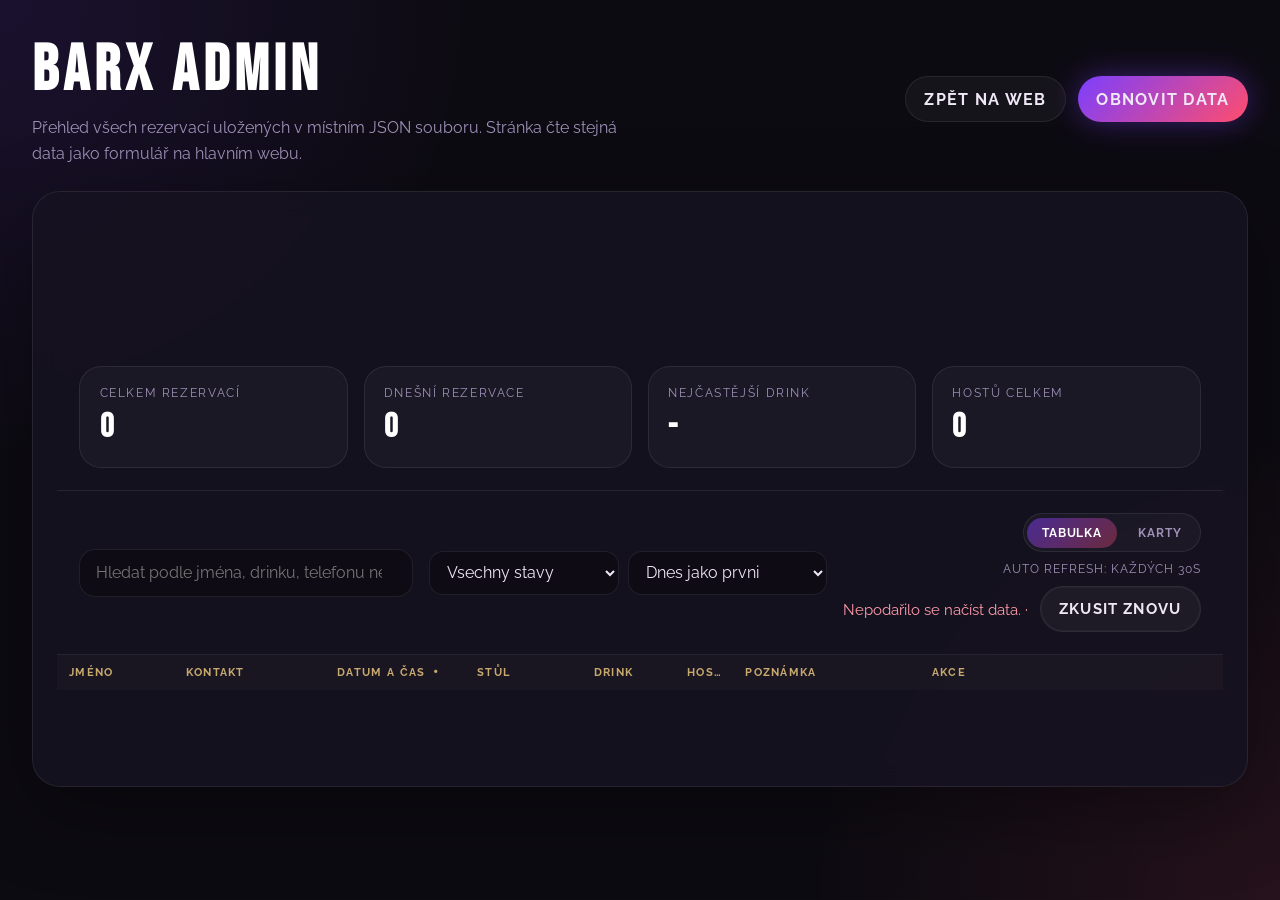
==== commit 779c5bb4: "Enhance drink modal functionality; add slider for drink strength and improve styling" ====
--- a/admin.html
+++ b/admin.html
@@ -149,7 +149,6 @@
     // Veškeré stránkové stavy
     let reservations = [];          // Veškeré rezervace ze serveru
     let currentView = 'table';      // Aktuální pohled (table/cards)
-    let userChangedView = false;    // Uživatel ručně změnil pohled (nemění se auto-refresh)
     let dateSortMode = 'none';      // Modo řazení data/času: 'none', 'asc', 'desc'
 
     // Aktualizuje UI indikátor řazení data (•/↑/↓)
@@ -483,9 +482,21 @@
     }
 
     async function loadReservations() {
-      const payload = await apiRequest(API_BASE);
-      reservations = payload.reservations || [];
-      renderViews();
+      try {
+        const payload = await apiRequest(API_BASE);
+        reservations = payload.reservations || [];
+        renderViews();
+        setStatus('Data načtena.', '');
+      } catch (error) {
+        setStatus(error.message + ' · ', 'error');
+        const retryBtn = document.createElement('button');
+        retryBtn.type = 'button';
+        retryBtn.className = 'btn btn-secondary' ;
+        retryBtn.textContent = 'Zkusit znovu';
+        retryBtn.style.marginLeft = '8px';
+        retryBtn.addEventListener('click', loadReservations);
+        statusEl.appendChild(retryBtn);
+      }
     }
 
     refreshBtn.addEventListener('click', async () => {
@@ -514,13 +525,12 @@
 
     tabButtons.forEach(button => {
       button.addEventListener('click', () => {
-        userChangedView = true;
         switchView(button.dataset.view);
       });
     });
 
     function applyMobileViewDefaults() {
-      if (window.matchMedia('(max-width: 760px)').matches && !userChangedView) {
+      if (window.matchMedia('(max-width: 760px)').matches) {
         switchView('cards');
       }
     }
--- a/styles.css
+++ b/styles.css
@@ -611,6 +611,73 @@
 .admin-page .search input:focus-visible {
   box-shadow: 0 0 0 4px rgba(123,63,255,.2), 0 0 0 6px rgba(240, 201, 134, .12);
 }
+          .drink-modal-strength-container {
+            display: flex;
+            align-items: center;
+            gap: .8rem;
+            margin: .3rem 0 .5rem;
+            padding: .5rem 0;
+            border-bottom: 1px solid rgba(255,255,255,.08);
+          }
+          .drink-modal-strength-container label {
+            color: #d7d3e8;
+            font-size: .9rem;
+            white-space: nowrap;
+            min-width: 50px;
+          }
+          .drink-strength-slider {
+            flex: 1;
+            height: 6px;
+            border-radius: 3px;
+            background: linear-gradient(to right, rgba(255,77,109,.2), rgba(123,63,255,.3), rgba(200,169,110,.3));
+            outline: none;
+            -webkit-appearance: none;
+            appearance: none;
+            cursor: pointer;
+          }
+          .drink-strength-slider::-webkit-slider-thumb {
+            -webkit-appearance: none;
+            appearance: none;
+            width: 18px;
+            height: 18px;
+            border-radius: 50%;
+            background: linear-gradient(135deg, #7b3fff, #c8a96e);
+            border: 2px solid rgba(255,255,255,.4);
+            cursor: pointer;
+            box-shadow: 0 4px 12px rgba(123,63,255,.4);
+            transition: all .2s ease;
+          }
+          .drink-strength-slider::-webkit-slider-thumb:hover {
+            width: 22px;
+            height: 22px;
+            box-shadow: 0 6px 18px rgba(123,63,255,.6);
+          }
+          .drink-strength-slider::-moz-range-thumb {
+            width: 18px;
+            height: 18px;
+            border-radius: 50%;
+            background: linear-gradient(135deg, #7b3fff, #c8a96e);
+            border: 2px solid rgba(255,255,255,.4);
+            cursor: pointer;
+            box-shadow: 0 4px 12px rgba(123,63,255,.4);
+            transition: all .2s ease;
+          }
+          .drink-strength-slider::-moz-range-thumb:hover {
+            width: 22px;
+            height: 22px;
+            box-shadow: 0 6px 18px rgba(123,63,255,.6);
+          }
+          .drink-strength-slider:disabled {
+            opacity: .7;
+            cursor: not-allowed;
+          }
+          .strength-value {
+            color: var(--accent1);
+            font-weight: 600;
+            font-size: .85rem;
+            min-width: 50px;
+            text-align: right;
+          }
       border: 1px solid rgba(200,169,110,.25);
     }
     .drink-name {
--- a/styles.css
+++ b/styles.css
@@ -611,6 +611,73 @@
 .admin-page .search input:focus-visible {
   box-shadow: 0 0 0 4px rgba(123,63,255,.2), 0 0 0 6px rgba(240, 201, 134, .12);
 }
+          .drink-modal-strength-container {
+            display: flex;
+            align-items: center;
+            gap: .8rem;
+            margin: .3rem 0 .5rem;
+            padding: .5rem 0;
+            border-bottom: 1px solid rgba(255,255,255,.08);
+          }
+          .drink-modal-strength-container label {
+            color: #d7d3e8;
+            font-size: .9rem;
+            white-space: nowrap;
+            min-width: 50px;
+          }
+          .drink-strength-slider {
+            flex: 1;
+            height: 6px;
+            border-radius: 3px;
+            background: linear-gradient(to right, rgba(255,77,109,.2), rgba(123,63,255,.3), rgba(200,169,110,.3));
+            outline: none;
+            -webkit-appearance: none;
+            appearance: none;
+            cursor: pointer;
+          }
+          .drink-strength-slider::-webkit-slider-thumb {
+            -webkit-appearance: none;
+            appearance: none;
+            width: 18px;
+            height: 18px;
+            border-radius: 50%;
+            background: linear-gradient(135deg, #7b3fff, #c8a96e);
+            border: 2px solid rgba(255,255,255,.4);
+            cursor: pointer;
+            box-shadow: 0 4px 12px rgba(123,63,255,.4);
+            transition: all .2s ease;
+          }
+          .drink-strength-slider::-webkit-slider-thumb:hover {
+            width: 22px;
+            height: 22px;
+            box-shadow: 0 6px 18px rgba(123,63,255,.6);
+          }
+          .drink-strength-slider::-moz-range-thumb {
+            width: 18px;
+            height: 18px;
+            border-radius: 50%;
+            background: linear-gradient(135deg, #7b3fff, #c8a96e);
+            border: 2px solid rgba(255,255,255,.4);
+            cursor: pointer;
+            box-shadow: 0 4px 12px rgba(123,63,255,.4);
+            transition: all .2s ease;
+          }
+          .drink-strength-slider::-moz-range-thumb:hover {
+            width: 22px;
+            height: 22px;
+            box-shadow: 0 6px 18px rgba(123,63,255,.6);
+          }
+          .drink-strength-slider:disabled {
+            opacity: .7;
+            cursor: not-allowed;
+          }
+          .strength-value {
+            color: var(--accent1);
+            font-weight: 600;
+            font-size: .85rem;
+            min-width: 50px;
+            text-align: right;
+          }
       border: 1px solid rgba(200,169,110,.25);
     }
     .drink-name {
